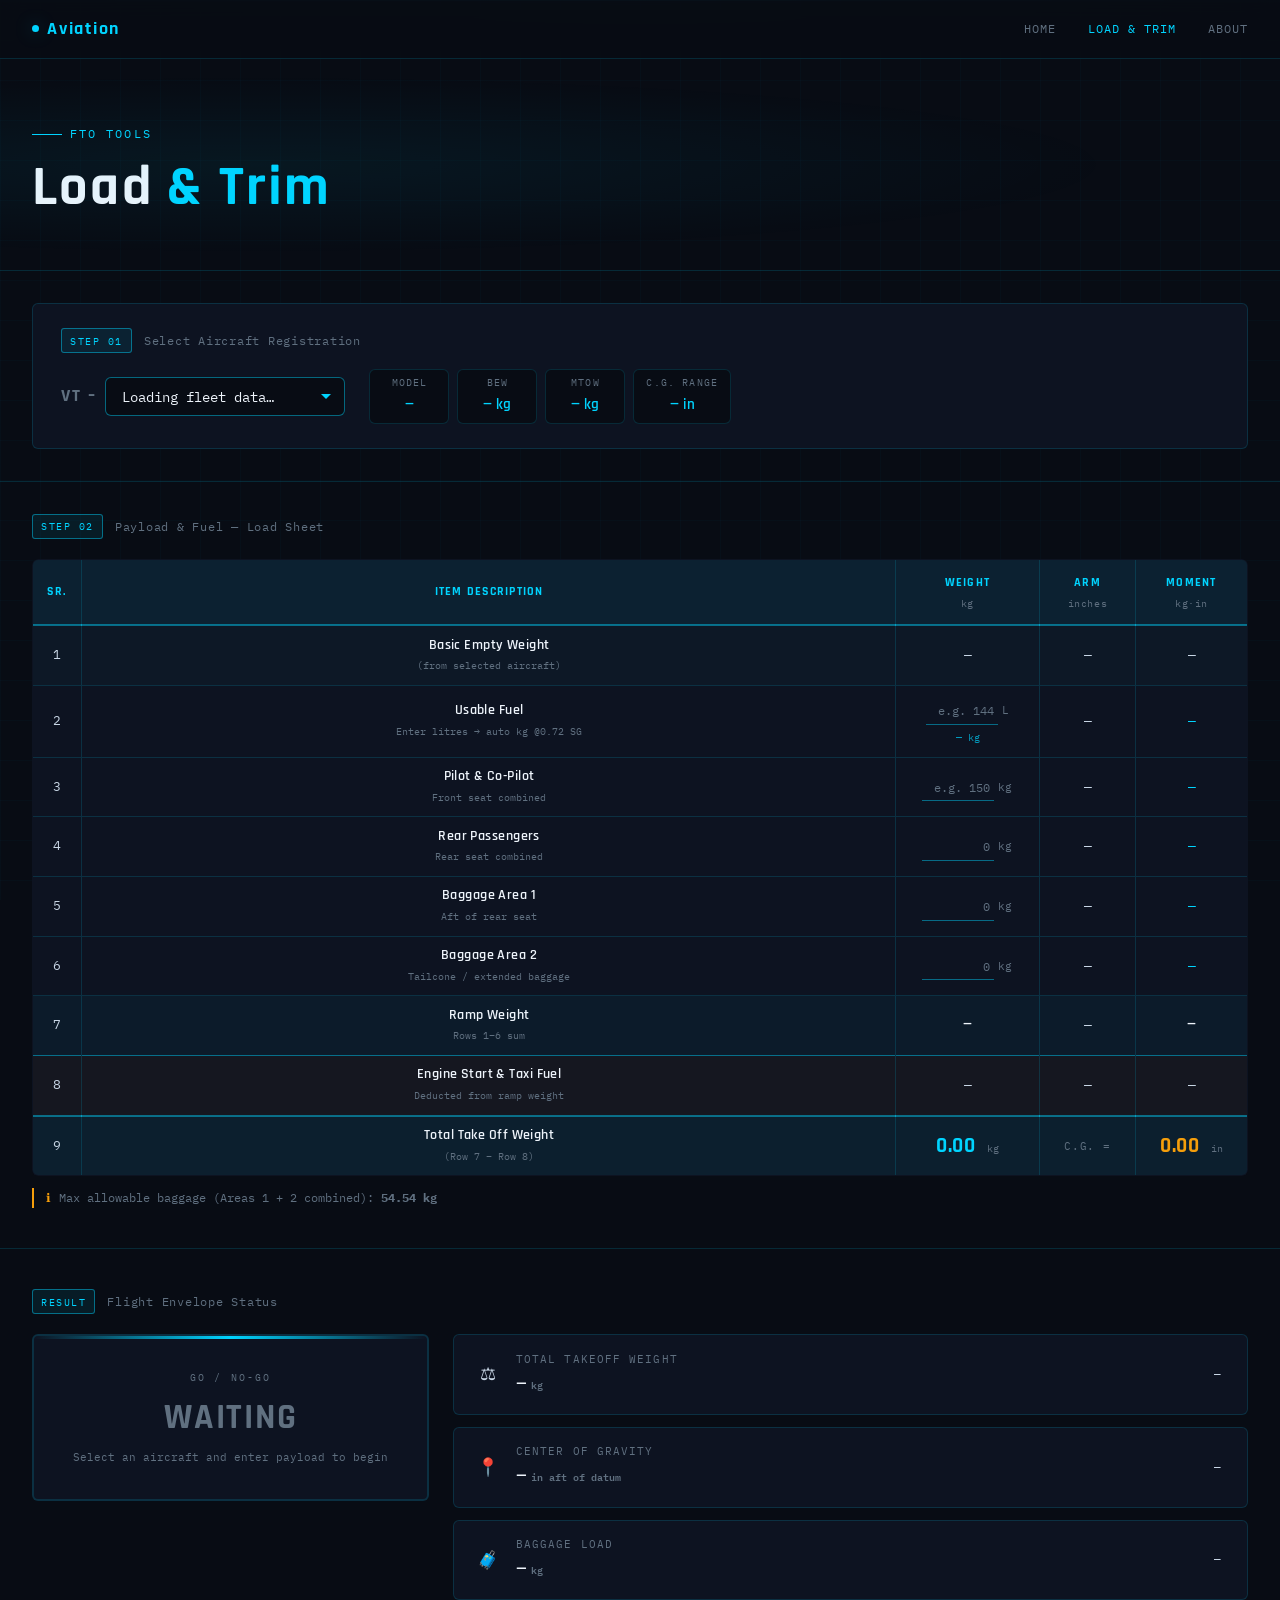
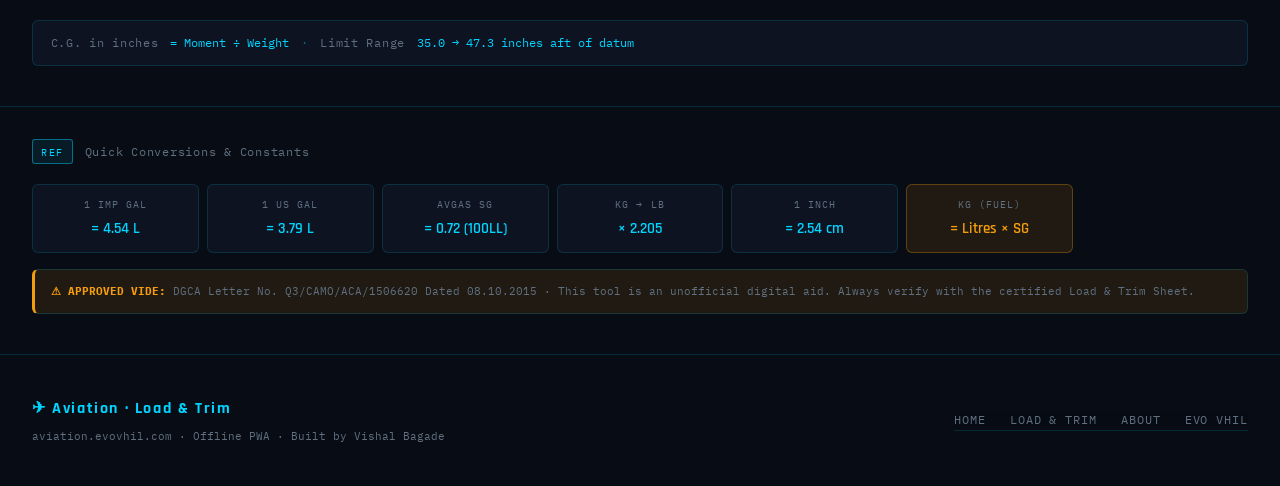
==== load-and-trim/index.html @ 4c412f9b "Update index.html" ====
<!DOCTYPE html>
<html lang="en">
<head>
  <meta charset="UTF-8" />
  <meta name="viewport" content="width=device-width, initial-scale=1.0" />
  <title>Load &amp; Trim </title>

  <meta name="author" content="Vishal Bagade">
  <meta name="description" content="Offline-capable Load and Trim sheet calculator.">
  <meta name="robots" content="index, follow">
  <meta name="theme-color" content="#00d4ff">

  <!-- GA4 -->
  <script async src="https://www.googletagmanager.com/gtag/js?id=G-EVS54RD7KM"></script>
  <script>
    window.dataLayer = window.dataLayer || [];
    function gtag(){dataLayer.push(arguments);}
    gtag('js', new Date());
    gtag('config', 'G-EVS54RD7KM');
  </script>
  <script>
    function trackEvent(name, params = {}) { gtag('event', name, params); }
  </script>

  <!-- GoatCounter -->
  <script data-goatcounter="https://evo-vhil.goatcounter.com/count" async src="//gc.zgo.at/count.js"></script>

  <!-- Time-on-page tracking -->
  <script>
    let startTime = Date.now();
    window.addEventListener("beforeunload", function () {
      let timeSpent = Math.round((Date.now() - startTime) / 1000);
      if (timeSpent > 5) {
        navigator.sendBeacon("https://evo-vhil.goatcounter.com/count",
          JSON.stringify({ path: location.pathname + "#time-" + timeSpent, event: true }));
      }
    });
  </script>

  <!-- PWA Manifest -->
  <link rel="manifest" href="/load-and-trim/manifest.json">

  <!-- Icons -->
  <link rel="icon" href="/favicon.ico">
  <link rel="icon" type="image/png" sizes="32x32" href="/favicon.png">
  <link rel="apple-touch-icon" href="/apple-touch-icon.png">

  <!-- Fonts -->
  <link rel="preconnect" href="https://fonts.googleapis.com">
  <link rel="preconnect" href="https://fonts.gstatic.com" crossorigin>
  <link href="https://fonts.googleapis.com/css2?family=Rajdhani:wght@400;500;600;700&family=IBM+Plex+Mono:wght@300;400;500&display=swap" rel="stylesheet">

  <link rel="preload" href="style.css" as="style">
  <link rel="stylesheet" href="style.css">
</head>

<script>
  let scrollTracked = false;
  window.addEventListener("scroll", () => {
    const scrollPosition = window.scrollY + window.innerHeight;
    const pageHeight = document.documentElement.scrollHeight;
    if (!scrollTracked && scrollPosition > pageHeight * 0.5) {
      scrollTracked = true;
      trackEvent("scroll_50");
      navigator.sendBeacon("https://evo-vhil.goatcounter.com/count",
        JSON.stringify({ path: location.pathname + "#scroll-50", event: true }));
    }
  });
</script>

<body>
<div class="scanline"></div>

<!-- ── NAV ── -->
<nav>
  <div class="nav-inner">
    <a href="/load-and-trim/" class="nav-logo">
      <span class="dot"></span>Aviation
    </a>
    <button class="nav-hamburger" id="navToggle" aria-label="Toggle navigation" aria-expanded="false">
      <span></span><span></span><span></span>
    </button>
    <div class="nav-links" id="navLinks">
      <a href="/">Home</a>
      <a href="/load-and-trim/" class="active">Load &amp; Trim</a>
      <a href="/about.html">About</a>
    </div>
  </div>
</nav>

<!-- ── PAGE HERO ── -->
<section class="page-hero">
  <div class="container">
    <div class="page-tag">FTO Tools </div>
    <h1>Load <span class="text-cyan">&amp; Trim</span></h1>
    
    <!-- PWA Install Banner (hidden by default, shown via JS) -->
    <div id="pwa-install-bar" class="pwa-bar" style="display:none;">
      <span>✈ Install as app for tarmac offline use</span>
      <button id="pwa-install-btn" class="btn-pwa">Add to Home Screen</button>
    </div>
  </div>
</section>

<!-- ── AIRCRAFT SELECTOR ── -->
<section class="section section-select">
  <div class="container">
    <div class="selector-card">
      <div class="selector-label">
        <span class="mono-tag">STEP 01</span>
        <span>Select Aircraft Registration</span>
      </div>
      <div class="selector-row">
        <div class="select-wrap">
          <span class="select-prefix">VT –</span>
          <select id="select-tail">
            <option value="">Loading fleet data…</option>
          </select>
        </div>
        <div class="aircraft-info-strip" id="aircraft-info-strip">
          <div class="info-chip" id="info-model"><span class="chip-label">Model</span><span class="chip-val">—</span></div>
          <div class="info-chip" id="info-bew"><span class="chip-label">BEW</span><span class="chip-val">— kg</span></div>
          <div class="info-chip" id="info-mtow"><span class="chip-label">MTOW</span><span class="chip-val">— kg</span></div>
          <div class="info-chip" id="info-cg-range"><span class="chip-label">C.G. Range</span><span class="chip-val">— in</span></div>
        </div>
      </div>
    </div>
  </div>
</section>

<!-- ── TRIM SHEET ── -->
<section class="section section-sheet">
  <div class="container">
    <div class="sheet-label-row">
      <span class="mono-tag">STEP 02</span>
      <span>Payload &amp; Fuel — Load Sheet</span>
    </div>

    <!-- TRIM TABLE (mimics physical sheet) -->
    <div class="sheet-scroll">
      <table class="trim-table" role="table" aria-label="Load and Trim Worksheet">
        <thead>
          <tr>
            <th class="col-sr">Sr.</th>
            <th class="col-item">Item Description</th>
            <th class="col-wt">Weight<br><small>kg</small></th>
            <th class="col-arm">Arm<br><small>inches</small></th>
            <th class="col-moment">Moment<br><small>kg·in</small></th>
          </tr>
        </thead>
        <tbody>
          <!-- Row 1: Basic Empty Weight -->
          <tr class="row-fixed">
            <td class="col-sr">1</td>
            <td class="col-item">
              <span class="item-name">Basic Empty Weight</span>
              <span class="item-sub">(from selected aircraft)</span>
            </td>
            <td class="col-wt"><span id="disp-bew-wt" class="fixed-val">—</span></td>
            <td class="col-arm"><span id="disp-bew-arm" class="fixed-val">—</span></td>
            <td class="col-moment"><span id="disp-bew-moment" class="fixed-val">—</span></td>
          </tr>

          <!-- Row 2: Usable Fuel -->
          <tr class="row-input">
            <td class="col-sr">2</td>
            <td class="col-item">
              <span class="item-name">Usable Fuel</span>
              <span class="item-sub">Enter litres → auto kg @0.72 SG</span>
            </td>
            <td class="col-wt">
              <div class="input-cell">
                <input type="number" id="in-fuel" class="calc-input" placeholder="e.g. 144" min="0" inputmode="decimal" aria-label="Fuel in litres">
                <span class="input-unit">L</span>
              </div>
              <span id="disp-fuel-kg" class="computed-sub">— kg</span>
            </td>
            <td class="col-arm"><span id="disp-fuel-arm" class="fixed-val">—</span></td>
            <td class="col-moment"><span id="disp-fuel-moment" class="computed-val">—</span></td>
          </tr>

          <!-- Row 3: Pilot + Co-Pilot -->
          <tr class="row-input">
            <td class="col-sr">3</td>
            <td class="col-item">
              <span class="item-name">Pilot &amp; Co-Pilot</span>
              <span class="item-sub">Front seat combined</span>
            </td>
            <td class="col-wt">
              <div class="input-cell">
                <input type="number" id="in-pilot" class="calc-input" placeholder="e.g. 150" min="0" inputmode="decimal" aria-label="Pilot and co-pilot weight in kg">
                <span class="input-unit">kg</span>
              </div>
            </td>
            <td class="col-arm"><span id="disp-pilot-arm" class="fixed-val">—</span></td>
            <td class="col-moment"><span id="disp-pilot-moment" class="computed-val">—</span></td>
          </tr>

          <!-- Row 4: Rear Passengers -->
          <tr class="row-input">
            <td class="col-sr">4</td>
            <td class="col-item">
              <span class="item-name">Rear Passengers</span>
              <span class="item-sub">Rear seat combined</span>
            </td>
            <td class="col-wt">
              <div class="input-cell">
                <input type="number" id="in-rear-pax" class="calc-input" placeholder="0" min="0" inputmode="decimal" aria-label="Rear passenger weight in kg">
                <span class="input-unit">kg</span>
              </div>
            </td>
            <td class="col-arm"><span id="disp-pax-arm" class="fixed-val">—</span></td>
            <td class="col-moment"><span id="disp-pax-moment" class="computed-val">—</span></td>
          </tr>

          <!-- Row 5: Baggage Area 1 -->
          <tr class="row-input">
            <td class="col-sr">5</td>
            <td class="col-item">
              <span class="item-name">Baggage Area 1</span>
              <span class="item-sub">Aft of rear seat</span>
            </td>
            <td class="col-wt">
              <div class="input-cell">
                <input type="number" id="in-bag1" class="calc-input" placeholder="0" min="0" inputmode="decimal" aria-label="Baggage area 1 weight in kg">
                <span class="input-unit">kg</span>
              </div>
            </td>
            <td class="col-arm"><span id="disp-bag1-arm" class="fixed-val">—</span></td>
            <td class="col-moment"><span id="disp-bag1-moment" class="computed-val">—</span></td>
          </tr>

          <!-- Row 6: Baggage Area 2 -->
          <tr class="row-input">
            <td class="col-sr">6</td>
            <td class="col-item">
              <span class="item-name">Baggage Area 2</span>
              <span class="item-sub">Tailcone / extended baggage</span>
            </td>
            <td class="col-wt">
              <div class="input-cell">
                <input type="number" id="in-bag2" class="calc-input" placeholder="0" min="0" inputmode="decimal" aria-label="Baggage area 2 weight in kg">
                <span class="input-unit">kg</span>
              </div>
            </td>
            <td class="col-arm"><span id="disp-bag2-arm" class="fixed-val">—</span></td>
            <td class="col-moment"><span id="disp-bag2-moment" class="computed-val">—</span></td>
          </tr>

          <!-- Row 7: Ramp Weight (computed) -->
          <tr class="row-subtotal">
            <td class="col-sr">7</td>
            <td class="col-item">
              <span class="item-name">Ramp Weight</span>
              <span class="item-sub">Rows 1–6 sum</span>
            </td>
            <td class="col-wt"><span id="disp-ramp-wt" class="subtotal-val">—</span></td>
            <td class="col-arm">—</td>
            <td class="col-moment"><span id="disp-ramp-moment" class="subtotal-val">—</span></td>
          </tr>

          <!-- Row 8: Taxi Fuel -->
          <tr class="row-fixed row-deduct">
            <td class="col-sr">8</td>
            <td class="col-item">
              <span class="item-name">Engine Start &amp; Taxi Fuel</span>
              <span class="item-sub">Deducted from ramp weight</span>
            </td>
            <td class="col-wt"><span id="disp-taxi-wt" class="fixed-val">—</span></td>
            <td class="col-arm"><span id="disp-taxi-arm" class="fixed-val">—</span></td>
            <td class="col-moment"><span id="disp-taxi-moment" class="fixed-val">—</span></td>
          </tr>

          <!-- Row 9: Total Takeoff -->
          <tr class="row-result">
            <td class="col-sr">9</td>
            <td class="col-item">
              <span class="item-name">Total Take Off Weight</span>
              <span class="item-sub">(Row 7 − Row 8)</span>
            </td>
            <td class="col-wt">
              <span id="out-tow" class="result-val">0.00</span>
              <span class="result-unit">kg</span>
            </td>
            <td class="col-arm">
              <span class="cg-label">C.G. =</span>
            </td>
            <td class="col-moment">
              <span id="out-cg" class="result-val cg-val">0.00</span>
              <span class="result-unit">in</span>
            </td>
          </tr>
        </tbody>
      </table>
    </div><!-- /sheet-scroll -->

    <!-- Baggage warning -->
    <div class="baggage-note" id="baggage-note">
      <span class="note-icon">ℹ</span>
      <span>Max allowable baggage (Areas 1 + 2 combined): <strong id="disp-max-bag">54.54 kg</strong></span>
    </div>

  </div><!-- /container -->
</section>

<!-- ── STATUS & RESULTS ── -->
<section class="section section-results">
  <div class="container">
    <div class="sheet-label-row">
      <span class="mono-tag">RESULT</span>
      <span>Flight Envelope Status</span>
    </div>

    <div class="results-grid">

      <!-- Status Banner -->
      <div class="status-card" id="status-card">
        <div class="status-label">GO / NO-GO</div>
        <div class="status-value" id="out-status">WAITING</div>
        <div class="status-sub" id="status-sub">Select an aircraft and enter payload to begin</div>
      </div>

      <!-- Detail Cards -->
      <div class="detail-cards">
        <div class="detail-card">
          <div class="detail-icon">⚖</div>
          <div class="detail-label">Total Takeoff Weight</div>
          <div class="detail-value"><span id="detail-tow">—</span> <span class="detail-unit">kg</span></div>
          <div class="detail-check" id="check-weight">—</div>
        </div>
        <div class="detail-card">
          <div class="detail-icon">📍</div>
          <div class="detail-label">Center of Gravity</div>
          <div class="detail-value"><span id="detail-cg">—</span> <span class="detail-unit">in aft of datum</span></div>
          <div class="detail-check" id="check-cg">—</div>
        </div>
        <div class="detail-card">
          <div class="detail-icon">🧳</div>
          <div class="detail-label">Baggage Load</div>
          <div class="detail-value"><span id="detail-bag">—</span> <span class="detail-unit">kg</span></div>
          <div class="detail-check" id="check-bag">—</div>
        </div>
      </div>

    </div>

    <!-- CG Formula reference -->
    <div class="formula-strip">
      <span class="formula-label">C.G. in inches</span>
      <span class="formula-eq">= Moment ÷ Weight</span>
      <span class="formula-sep">·</span>
      <span class="formula-label">Limit Range</span>
      <span class="formula-eq">35.0 → 47.3 inches aft of datum</span>
    </div>
  </div>
</section>

<!-- ── CONVERSIONS REFERENCE ── -->
<section class="section section-ref">
  <div class="container">
    <div class="sheet-label-row">
      <span class="mono-tag">REF</span>
      <span>Quick Conversions &amp; Constants</span>
    </div>
    <div class="ref-grid">
      <div class="ref-card">
        <span class="ref-label">1 IMP GAL</span>
        <span class="ref-eq">= 4.54 L</span>
      </div>
      <div class="ref-card">
        <span class="ref-label">1 US GAL</span>
        <span class="ref-eq">= 3.79 L</span>
      </div>
      <div class="ref-card">
        <span class="ref-label">AVGAS SG</span>
        <span class="ref-eq">= 0.72 (100LL)</span>
      </div>
      <div class="ref-card">
        <span class="ref-label">kg → lb</span>
        <span class="ref-eq">× 2.205</span>
      </div>
      <div class="ref-card">
        <span class="ref-label">1 inch</span>
        <span class="ref-eq">= 2.54 cm</span>
      </div>
      <div class="ref-card highlight-ref">
        <span class="ref-label">KG (Fuel)</span>
        <span class="ref-eq">= Litres × SG</span>
      </div>
    </div>
    <div class="disclaimer-strip">
      <strong>⚠ APPROVED VIDE:</strong> DGCA Letter No. Q3/CAMO/ACA/1506620 Dated 08.10.2015 ·
      This tool is an unofficial digital aid. Always verify with the certified Load &amp; Trim Sheet.
    </div>
  </div>
</section>

<!-- ── FOOTER ── -->
<footer>
  <div class="footer-inner">
    <div>
      <div class="footer-brand">✈ Aviation · Load &amp; Trim</div>
      <div class="footer-meta">aviation.evovhil.com · Offline PWA · Built by Vishal Bagade</div>
    </div>
    <nav class="footer-nav">
      <a href="/">Home</a>
      <a href="/load-and-trim/">Load &amp; Trim</a>
      <a href="/about.html">About</a>
      <a href="https://evovhil.com/">EVO vHIL</a>
    </nav>
  </div>
</footer>

<!-- ── SCRIPTS ── -->
<script src="script.js"></script>

<script>
// ── Display Enhancement Layer ──────────────────────────────────
// Augments the DOM with moment/weight display values using
// the globals exposed by script.js (currentAircraft, currentModelSpecs)

function refreshDisplayLayer() {
  // 1. Removed "window." from the check
  if (typeof currentAircraft === 'undefined' || !currentAircraft || !currentModelSpecs) return;

  // 2. Removed "window." from the assignments
  const ac  = currentAircraft;
  const sp  = currentModelSpecs;
  
  const st  = sp.stations;
  const lim = sp.limits;
  const con = sp.constants;

  // Input values
  const fuelL  = parseFloat(document.getElementById('in-fuel').value)    || 0;
  const pilot  = parseFloat(document.getElementById('in-pilot').value)   || 0;
  const pax    = parseFloat(document.getElementById('in-rear-pax').value)|| 0;
  const bag1   = parseFloat(document.getElementById('in-bag1').value)    || 0;
  const bag2   = parseFloat(document.getElementById('in-bag2').value)    || 0;

  const fuelKg = fuelL * con.avgas_sg;
  const bewMom = ac.bew_kg * ac.bew_arm;

  // --- Row 1: BEW ---
  setText('disp-bew-wt',     ac.bew_kg.toFixed(2));
  setText('disp-bew-arm',    ac.bew_arm.toFixed(2));
  setText('disp-bew-moment', bewMom.toFixed(0));

  // --- Row 2: Fuel ---
  setText('disp-fuel-arm',    st.usable_fuel_arm.toFixed(2));
  setText('disp-fuel-kg',     fuelKg.toFixed(1) + ' kg');
  setText('disp-fuel-moment', fuelL > 0 ? (fuelKg * st.usable_fuel_arm).toFixed(0) : '—');

  // --- Row 3: Pilot ---
  setText('disp-pilot-arm',    st.pilot_copilot_arm.toFixed(2));
  setText('disp-pilot-moment', pilot > 0 ? (pilot * st.pilot_copilot_arm).toFixed(0) : '—');

  // --- Row 4: Rear Pax ---
  setText('disp-pax-arm',    st.rear_pax_arm.toFixed(2));
  setText('disp-pax-moment', pax > 0 ? (pax * st.rear_pax_arm).toFixed(0) : '—');

  // --- Row 5: Bag 1 ---
  setText('disp-bag1-arm',    st.baggage_1_arm.toFixed(2));
  setText('disp-bag1-moment', bag1 > 0 ? (bag1 * st.baggage_1_arm).toFixed(0) : '—');

  // --- Row 6: Bag 2 ---
  setText('disp-bag2-arm',    st.baggage_2_arm.toFixed(2));
  setText('disp-bag2-moment', bag2 > 0 ? (bag2 * st.baggage_2_arm).toFixed(0) : '—');

  // --- Row 7: Ramp Weight ---
  const totalMom = bewMom
    + (fuelKg * st.usable_fuel_arm)
    + (pilot  * st.pilot_copilot_arm)
    + (pax    * st.rear_pax_arm)
    + (bag1   * st.baggage_1_arm)
    + (bag2   * st.baggage_2_arm);
  const rampWt = ac.bew_kg + pilot + pax + bag1 + bag2 + fuelKg;
  setText('disp-ramp-wt',     rampWt.toFixed(2));
  setText('disp-ramp-moment', totalMom.toFixed(0));

  // --- Row 8: Taxi ---
  const taxiWt  = con.taxi_fuel_kg;
  const taxiArm = con.taxi_fuel_arm;
  setText('disp-taxi-wt',     taxiWt.toFixed(2));
  setText('disp-taxi-arm',    taxiArm.toFixed(2));
  setText('disp-taxi-moment', (taxiWt * taxiArm).toFixed(0));

  // --- Aircraft Info Strip ---
  setHTML('info-model',    `<span class="chip-label">Model</span><span class="chip-val">${ac.model}</span>`);
  setHTML('info-bew',      `<span class="chip-label">BEW</span><span class="chip-val">${ac.bew_kg} kg</span>`);
  setHTML('info-mtow',     `<span class="chip-label">MTOW</span><span class="chip-val">${ac.mtow_kg} kg</span>`);
  setHTML('info-cg-range', `<span class="chip-label">C.G.</span><span class="chip-val">${lim.cg_forward}–${lim.cg_aft} in</span>`);

  // --- Max Baggage ---
  setText('disp-max-bag', lim.max_baggage_kg + ' kg');

  // --- Detail Cards & Status ---
  const towEl = document.getElementById('out-tow');
  const cgEl  = document.getElementById('out-cg');
  if (!towEl || !cgEl) return;

  const tow = parseFloat(towEl.innerText) || 0;
  const cg  = parseFloat(cgEl.innerText)  || 0;

  setText('detail-tow', tow.toFixed(2));
  setText('detail-cg',  cg.toFixed(2));
  setText('detail-bag', (bag1 + bag2).toFixed(1));

  const isWeightSafe  = tow > 0 && tow <= ac.mtow_kg;
  const isBaggageSafe = (bag1 + bag2) <= lim.max_baggage_kg;
  const isCGSafe      = cg >= lim.cg_forward && cg <= lim.cg_aft;
  const isReady       = tow > 0;

  // Check badges
  setCheck('check-weight', isReady, isWeightSafe, `≤ ${ac.mtow_kg} kg MTOW`);
  setCheck('check-cg',     isReady, isCGSafe,     `${lim.cg_forward}–${lim.cg_aft} in`);
  setCheck('check-bag',    isReady, isBaggageSafe, `≤ ${lim.max_baggage_kg} kg`);

  // Status card
  const card = document.getElementById('status-card');
  const statusEl = document.getElementById('out-status');
  const subEl    = document.getElementById('status-sub');

  if (!isReady) {
    card.className = 'status-card status-waiting';
    if (subEl) subEl.textContent = 'Select an aircraft and enter payload to begin';
    return;
  }

  const isSafe = isWeightSafe && isBaggageSafe && isCGSafe;
  if (isSafe) {
    card.className = 'status-card status-go';
    if (statusEl) statusEl.textContent = 'WITHIN LIMITS ✅';
    if (subEl) subEl.textContent = `TOW: ${tow.toFixed(1)} kg  ·  C.G.: ${cg.toFixed(2)} in  ·  All checks passed`;
  } else {
    card.className = 'status-card status-nogo';
    if (statusEl) statusEl.textContent = 'NO GO ❌';
    let reasons = [];
    if (!isWeightSafe)  reasons.push(`Weight ${tow.toFixed(1)} kg exceeds MTOW ${ac.mtow_kg} kg`);
    if (!isCGSafe)      reasons.push(`C.G. ${cg.toFixed(2)} in out of range ${lim.cg_forward}–${lim.cg_aft}`);
    if (!isBaggageSafe) reasons.push(`Baggage ${(bag1+bag2).toFixed(1)} kg exceeds ${lim.max_baggage_kg} kg limit`);
    if (subEl) subEl.textContent = reasons.join(' · ');
  }
}

function setText(id, val) {
  const el = document.getElementById(id);
  if (el) el.textContent = val;
}
function setHTML(id, val) {
  const el = document.getElementById(id);
  if (el) el.innerHTML = val;
}
function setCheck(id, isReady, isPassed, limitText) {
  const el = document.getElementById(id);
  if (!el) return;
  if (!isReady) { el.textContent = '—'; el.className = 'detail-check'; return; }
  el.className = 'detail-check ' + (isPassed ? 'check-pass' : 'check-fail');
  el.textContent = (isPassed ? '✓ ' : '✗ ') + limitText;
}

// Hook into all input events
document.addEventListener('DOMContentLoaded', () => {
  const allInputs = document.querySelectorAll('.calc-input');
  allInputs.forEach(inp => inp.addEventListener('input', () => {
    setTimeout(refreshDisplayLayer, 10);
  }));

  const tailSel = document.getElementById('select-tail');
  if (tailSel) tailSel.addEventListener('change', () => {
    setTimeout(refreshDisplayLayer, 50);
  });
});

// Also run whenever script.js finishes a calculation
const _origRun = window.runCalculations;
if (typeof _origRun === 'function') {
  window.runCalculations = function() {
    _origRun();
    refreshDisplayLayer();
  };
}

// ── Hamburger nav ──────────────────────────────────────────────
const navToggle = document.getElementById('navToggle');
const navLinks  = document.getElementById('navLinks');
if (navToggle && navLinks) {
  navToggle.addEventListener('click', () => {
    const isOpen = navLinks.classList.toggle('open');
    navToggle.classList.toggle('open', isOpen);
    navToggle.setAttribute('aria-expanded', isOpen);
  });
  navLinks.querySelectorAll('a').forEach(a => {
    a.addEventListener('click', () => {
      navLinks.classList.remove('open');
      navToggle.classList.remove('open');
      navToggle.setAttribute('aria-expanded', 'false');
    });
  });
  document.addEventListener('click', e => {
    if (!navToggle.contains(e.target) && !navLinks.contains(e.target)) {
      navLinks.classList.remove('open');
      navToggle.classList.remove('open');
      navToggle.setAttribute('aria-expanded', 'false');
    }
  });
}

// ── Online/Offline badge ───────────────────────────────────────
const onlineBadge = document.getElementById('badge-online');
function updateOnlineBadge() {
  if (!onlineBadge) return;
  if (navigator.onLine) {
    onlineBadge.textContent = '● Online';
    onlineBadge.className = 'badge badge-green';
  } else {
    onlineBadge.textContent = '◌ Offline — Tarmac Mode';
    onlineBadge.className = 'badge badge-amber';
  }
}
window.addEventListener('online',  updateOnlineBadge);
window.addEventListener('offline', updateOnlineBadge);
updateOnlineBadge();

// ── PWA Install Prompt ─────────────────────────────────────────
let deferredPrompt;
window.addEventListener('beforeinstallprompt', (e) => {
  e.preventDefault();
  deferredPrompt = e;
  const bar = document.getElementById('pwa-install-bar');
  if (bar) bar.style.display = 'flex';
});
const pwaBtn = document.getElementById('pwa-install-btn');
if (pwaBtn) {
  pwaBtn.addEventListener('click', async () => {
    if (!deferredPrompt) return;
    deferredPrompt.prompt();
    const { outcome } = await deferredPrompt.userChoice;
    trackEvent('pwa_install_' + outcome);
    deferredPrompt = null;
    const bar = document.getElementById('pwa-install-bar');
    if (bar) bar.style.display = 'none';
  });
}
window.addEventListener('appinstalled', () => {
  trackEvent('pwa_installed');
  const bar = document.getElementById('pwa-install-bar');
  if (bar) bar.style.display = 'none';
});
</script>
</body>
</html>
---- load-and-trim/style.css ----
@import url('https://fonts.googleapis.com/css2?family=Rajdhani:wght@400;500;600;700&family=IBM+Plex+Mono:wght@300;400;500&display=swap');

/* ── ROOT VARIABLES ─────────────────────────────────────────── */
:root {
  --bg:        #080c14;
  --bg-card:   #0d1321;
  --bg-glass:  rgba(13,19,33,0.85);
  --border:    rgba(0,212,255,0.15);
  --border-hi: rgba(0,212,255,0.45);
  --cyan:      #00d4ff;
  --cyan-dim:  rgba(0,212,255,0.08);
  --amber:     #f59e0b;
  --amber-dim: rgba(245,158,11,0.1);
  --red:       #ef4444;
  --red-dim:   rgba(239,68,68,0.12);
  --green:     #22c55e;
  --green-dim: rgba(34,197,94,0.12);
  --text:      #c8d6e5;
  --text-dim:  #607080;
  --text-hi:   #eef4fb;
  --mono:      'IBM Plex Mono', monospace;
  --head:      'Rajdhani', sans-serif;
  --glow:      0 0 18px rgba(0,212,255,0.35), 0 0 60px rgba(0,212,255,0.10);
  --glow-amb:  0 0 18px rgba(245,158,11,0.4), 0 0 60px rgba(245,158,11,0.12);
  --glow-grn:  0 0 18px rgba(34,197,94,0.4),  0 0 60px rgba(34,197,94,0.10);
  --glow-red:  0 0 18px rgba(239,68,68,0.4),  0 0 60px rgba(239,68,68,0.10);
  --radius:    6px;
}

/* ── RESET ──────────────────────────────────────────────────── */
*, *::before, *::after { box-sizing: border-box; margin: 0; padding: 0; }
html { scroll-behavior: smooth; }
body {
  background: var(--bg);
  color: var(--text);
  font-family: var(--mono);
  font-size: 16px;
  line-height: 1.75;
  overflow-x: hidden;
}

/* Grid texture */
body::before {
  content: '';
  position: fixed; inset: 0;
  background-image:
    linear-gradient(rgba(0,212,255,0.025) 1px, transparent 1px),
    linear-gradient(90deg, rgba(0,212,255,0.025) 1px, transparent 1px);
  background-size: 40px 40px;
  pointer-events: none; z-index: 0;
}
/* Top glow line */
body::after {
  content: '';
  position: fixed; top: 0; left: 0; right: 0; height: 1px;
  background: linear-gradient(90deg, transparent, var(--cyan), transparent);
  opacity: 0.6; pointer-events: none; z-index: 100;
}

/* ── SCAN LINE ──────────────────────────────────────────────── */
@keyframes scan { 0% { transform: translateY(-100%); } 100% { transform: translateY(100vh); } }
.scanline {
  position: fixed; top: 0; left: 0; right: 0; height: 3px;
  background: linear-gradient(180deg, transparent, rgba(0,212,255,0.04), transparent);
  animation: scan 8s linear infinite;
  pointer-events: none; z-index: 99;
}

/* ── NAV ────────────────────────────────────────────────────── */
nav {
  position: sticky; top: 0; z-index: 200;
  background: rgba(8,12,20,0.92);
  backdrop-filter: blur(12px);
  border-bottom: 1px solid var(--border);
}
.nav-inner {
  display: flex; align-items: center; justify-content: space-between;
  padding: 0.85rem 2rem; max-width: 1280px; margin: 0 auto;
}
.nav-logo {
  font-family: var(--head); font-size: 1.1rem; font-weight: 700;
  color: var(--cyan); letter-spacing: 0.1em;
  display: flex; align-items: center; gap: 0.5rem;
  text-decoration: none;
}
.nav-logo .dot {
  width: 7px; height: 7px; background: var(--cyan);
  border-radius: 50%; box-shadow: var(--glow);
}
.nav-links { display: flex; gap: 2rem; }
.nav-links a {
  font-family: var(--mono); font-size: 0.78rem; letter-spacing: 0.08em;
  color: var(--text-dim); text-transform: uppercase; text-decoration: none;
  transition: color 0.2s;
}
.nav-links a:hover, .nav-links a.active { color: var(--cyan); }

/* Hamburger */
.nav-hamburger {
  display: none; flex-direction: column; justify-content: center;
  align-items: center; gap: 5px; width: 36px; height: 36px;
  background: transparent; border: 1px solid var(--border);
  border-radius: var(--radius); cursor: pointer; padding: 0;
  flex-shrink: 0; transition: border-color 0.2s;
}
.nav-hamburger:hover { border-color: var(--cyan); }
.nav-hamburger span {
  display: block; width: 18px; height: 1.5px;
  background: var(--text-dim); border-radius: 2px;
  transition: all 0.25s ease; transform-origin: center;
}
.nav-hamburger.open span:nth-child(1) { transform: translateY(6.5px) rotate(45deg); background: var(--cyan); }
.nav-hamburger.open span:nth-child(2) { opacity: 0; transform: scaleX(0); }
.nav-hamburger.open span:nth-child(3) { transform: translateY(-6.5px) rotate(-45deg); background: var(--cyan); }

/* ── PAGE HERO ──────────────────────────────────────────────── */
.page-hero {
  padding: 3.5rem 0 2.5rem;
  border-bottom: 1px solid var(--border);
  position: relative; overflow: hidden;
}
.page-hero::before {
  content: '';
  position: absolute; top: 0; left: 0; right: 0; bottom: 0;
  background: radial-gradient(ellipse at 20% 50%, rgba(0,212,255,0.06) 0%, transparent 60%);
  pointer-events: none;
}
.container { max-width: 1280px; margin: 0 auto; padding: 0 2rem; }
.page-tag {
  font-family: var(--mono); font-size: 0.72rem; letter-spacing: 0.18em;
  text-transform: uppercase; color: var(--cyan);
  display: inline-flex; align-items: center; gap: 0.5rem; margin-bottom: 0.75rem;
}
.page-tag::before { content: ''; width: 30px; height: 1px; background: var(--cyan); }

h1 {
  font-family: var(--head); font-size: clamp(2.2rem, 5vw, 3.5rem);
  font-weight: 700; color: var(--text-hi); letter-spacing: 0.04em;
  line-height: 1.1; margin-bottom: 0.75rem;
}
.text-cyan { color: var(--cyan); }

.hero-subtitle {
  font-family: var(--mono); font-size: 0.88rem; color: var(--text-dim);
  margin-bottom: 1.25rem; letter-spacing: 0.04em;
}

/* Badges */
.hero-badges { display: flex; gap: 0.5rem; flex-wrap: wrap; margin-bottom: 1rem; }
.badge {
  font-family: var(--mono); font-size: 0.68rem; letter-spacing: 0.08em;
  text-transform: uppercase; padding: 0.2rem 0.65rem; border-radius: 3px;
  border: 1px solid;
}
.badge-green  { color: var(--green);  border-color: rgba(34,197,94,0.4);   background: var(--green-dim); }
.badge-amber  { color: var(--amber);  border-color: rgba(245,158,11,0.4);  background: var(--amber-dim); }
.badge-cyan   { color: var(--cyan);   border-color: var(--border-hi);      background: var(--cyan-dim); }

/* PWA Install Bar */
.pwa-bar {
  margin-top: 1rem;
  display: flex; align-items: center; gap: 1rem; flex-wrap: wrap;
  background: var(--amber-dim); border: 1px solid rgba(245,158,11,0.3);
  border-radius: var(--radius); padding: 0.75rem 1.25rem;
  font-family: var(--mono); font-size: 0.78rem; color: var(--amber);
}
.btn-pwa {
  font-family: var(--head); font-size: 0.82rem; font-weight: 600;
  letter-spacing: 0.06em; text-transform: uppercase;
  background: var(--amber); color: #050810;
  border: none; border-radius: var(--radius);
  padding: 0.45rem 1rem; cursor: pointer; transition: all 0.2s;
  box-shadow: var(--glow-amb);
}
.btn-pwa:hover { background: #fbbf24; }

/* ── SECTION LAYOUT ─────────────────────────────────────────── */
.section {
  padding: 2.5rem 0; position: relative; z-index: 1;
}
.section + .section { border-top: 1px solid var(--border); }

.sheet-label-row {
  display: flex; align-items: center; gap: 0.75rem;
  margin-bottom: 1.25rem;
  font-family: var(--mono); font-size: 0.78rem; color: var(--text-dim);
  letter-spacing: 0.06em;
}
.mono-tag {
  font-family: var(--mono); font-size: 0.65rem; letter-spacing: 0.15em;
  text-transform: uppercase; color: var(--cyan); background: var(--cyan-dim);
  border: 1px solid var(--border-hi); border-radius: 3px; padding: 0.15rem 0.5rem;
}

/* ── AIRCRAFT SELECTOR ──────────────────────────────────────── */
.section-select { padding-top: 2rem; padding-bottom: 2rem; }
.selector-card {
  background: var(--bg-card); border: 1px solid var(--border);
  border-radius: var(--radius); padding: 1.5rem 1.75rem;
  transition: border-color 0.25s;
}
.selector-card:hover { border-color: var(--border-hi); }
.selector-label {
  display: flex; align-items: center; gap: 0.75rem;
  font-family: var(--mono); font-size: 0.78rem; color: var(--text-dim);
  letter-spacing: 0.06em; margin-bottom: 1rem;
}
.selector-row {
  display: flex; align-items: center; gap: 1.5rem; flex-wrap: wrap;
}
.select-wrap {
  display: flex; align-items: center; gap: 0.5rem;
}
.select-prefix {
  font-family: var(--head); font-size: 1.1rem; font-weight: 700;
  color: var(--text-dim); letter-spacing: 0.12em;
}
select#select-tail {
  font-family: var(--mono); font-size: 0.85rem; color: var(--text-hi);
  background: var(--bg); border: 1px solid var(--border-hi);
  border-radius: var(--radius); padding: 0.6rem 1rem;
  cursor: pointer; outline: none;
  min-width: 240px;
  transition: border-color 0.2s, box-shadow 0.2s;
  -webkit-appearance: none; appearance: none;
  background-image: url("data:image/svg+xml,%3Csvg xmlns='http://www.w3.org/2000/svg' width='12' height='8' viewBox='0 0 12 8'%3E%3Cpath fill='%2300d4ff' d='M1 1l5 5 5-5'/%3E%3C/svg%3E");
  background-repeat: no-repeat; background-position: right 0.75rem center;
  padding-right: 2.25rem;
}
select#select-tail:focus { border-color: var(--cyan); box-shadow: 0 0 0 2px rgba(0,212,255,0.15); }
select#select-tail option { background: var(--bg-card); color: var(--text-hi); }

/* Aircraft info chips */
.aircraft-info-strip {
  display: flex; gap: 0.5rem; flex-wrap: wrap;
}
.info-chip {
  display: flex; flex-direction: column; align-items: center;
  background: var(--bg); border: 1px solid var(--border);
  border-radius: var(--radius); padding: 0.3rem 0.75rem;
  min-width: 80px;
}
.chip-label {
  font-family: var(--mono); font-size: 0.6rem; color: var(--text-dim);
  letter-spacing: 0.12em; text-transform: uppercase;
}
.chip-val {
  font-family: var(--head); font-size: 0.95rem; font-weight: 600;
  color: var(--cyan); white-space: nowrap;
}

/* ── TRIM TABLE ─────────────────────────────────────────────── */
.section-sheet { padding-top: 2rem; }
.sheet-scroll { overflow-x: auto; -webkit-overflow-scrolling: touch; border-radius: var(--radius); }

.trim-table {
  width: 100%;
  border-collapse: collapse;
  font-family: var(--mono);
  font-size: 0.82rem;
  min-width: 580px;
  background: var(--bg-card);
  border: 1px solid var(--border-hi);
  border-radius: var(--radius);
  overflow: hidden;
}

/* Header row */
.trim-table thead tr {
  background: rgba(0,212,255,0.07);
  border-bottom: 2px solid var(--border-hi);
}
.trim-table thead th {
  font-family: var(--head); font-size: 0.78rem; font-weight: 700;
  letter-spacing: 0.1em; text-transform: uppercase; color: var(--cyan);
  padding: 0.75rem 0.9rem; text-align: center;
  border-right: 1px solid var(--border);
}
.trim-table thead th:last-child { border-right: none; }
.trim-table thead th small {
  display: block; font-family: var(--mono); font-size: 0.6rem;
  color: var(--text-dim); font-weight: 400; letter-spacing: 0.06em;
  text-transform: lowercase; margin-top: 0.1rem;
}

/* Columns */
.col-sr     { width: 3rem;  text-align: center; }
.col-item   { width: auto;  text-align: left;   padding-left: 1rem !important; }
.col-wt     { width: 9rem;  text-align: center; }
.col-arm    { width: 6rem;  text-align: center; }
.col-moment { width: 7rem;  text-align: center; }

/* Body rows */
.trim-table tbody tr {
  border-bottom: 1px solid var(--border);
  transition: background 0.15s;
}
.trim-table tbody tr:last-child { border-bottom: none; }
.trim-table tbody td {
  padding: 0.65rem 0.9rem;
  vertical-align: middle;
  border-right: 1px solid var(--border);
  text-align: center;
}
.trim-table tbody td:last-child { border-right: none; }

/* Row types */
.row-fixed   { background: rgba(0,212,255,0.025); }
.row-input   { background: transparent; }
.row-input:hover { background: rgba(0,212,255,0.03); }
.row-subtotal {
  background: rgba(0,212,255,0.04);
  border-top: 1px solid var(--border-hi) !important;
  border-bottom: 1px solid var(--border-hi) !important;
}
.row-deduct { background: rgba(245,158,11,0.03); }
.row-result {
  background: rgba(0,212,255,0.06);
  border-top: 2px solid var(--border-hi) !important;
}

/* Item names */
.item-name {
  display: block; font-family: var(--head); font-size: 0.9rem;
  font-weight: 600; color: var(--text-hi); line-height: 1.2;
  letter-spacing: 0.03em;
}
.item-sub {
  display: block; font-family: var(--mono); font-size: 0.65rem;
  color: var(--text-dim); margin-top: 0.15rem;
}

/* Fixed / static values */
.fixed-val {
  font-family: var(--mono); font-size: 0.82rem; color: var(--text);
}
.computed-val {
  font-family: var(--mono); font-size: 0.82rem; color: var(--cyan);
  font-weight: 500;
}
.computed-sub {
  display: block; font-family: var(--mono); font-size: 0.65rem;
  color: var(--cyan); opacity: 0.7; margin-top: 0.2rem;
}
.subtotal-val {
  font-family: var(--head); font-size: 0.95rem; font-weight: 600;
  color: var(--text-hi);
}

/* Input cells */
.input-cell {
  display: flex; align-items: center; justify-content: center; gap: 0.25rem;
}
input.calc-input {
  font-family: var(--mono); font-size: 0.85rem; color: var(--cyan);
  background: transparent; border: none;
  border-bottom: 1px solid var(--border-hi);
  padding: 0.3rem 0.25rem; width: 72px; text-align: right;
  outline: none; transition: border-color 0.2s, color 0.2s;
  -moz-appearance: textfield;
}
input.calc-input::-webkit-outer-spin-button,
input.calc-input::-webkit-inner-spin-button { -webkit-appearance: none; margin: 0; }
input.calc-input::placeholder { color: var(--text-dim); font-size: 0.75rem; }
input.calc-input:focus {
  border-bottom-color: var(--cyan);
  color: var(--text-hi);
  box-shadow: 0 2px 0 rgba(0,212,255,0.2);
}
.input-unit {
  font-family: var(--mono); font-size: 0.68rem; color: var(--text-dim);
  letter-spacing: 0.05em;
}

/* Result row values */
.result-val {
  font-family: var(--head); font-size: 1.3rem; font-weight: 700;
  color: var(--cyan); letter-spacing: 0.04em;
}
.cg-val { color: var(--amber); }
.result-unit {
  font-family: var(--mono); font-size: 0.65rem; color: var(--text-dim);
  margin-left: 0.2rem;
}
.cg-label {
  font-family: var(--mono); font-size: 0.7rem; color: var(--text-dim);
  letter-spacing: 0.08em;
}

/* Baggage note */
.baggage-note {
  display: flex; align-items: center; gap: 0.5rem;
  margin-top: 0.75rem;
  font-family: var(--mono); font-size: 0.72rem; color: var(--text-dim);
  border-left: 2px solid var(--amber); padding-left: 0.75rem;
}
.note-icon { color: var(--amber); }

/* ── STATUS & RESULTS ───────────────────────────────────────── */
.section-results { padding-top: 2.5rem; padding-bottom: 2.5rem; }
.results-grid {
  display: grid;
  grid-template-columns: 1fr 2fr;
  gap: 1.5rem;
  align-items: start;
}

/* Status Card */
.status-card {
  background: var(--bg-card); border: 2px solid var(--border);
  border-radius: var(--radius); padding: 2rem 1.5rem;
  text-align: center; transition: all 0.35s ease;
  position: relative; overflow: hidden;
}
.status-card::before {
  content: '';
  position: absolute; top: 0; left: 0; right: 0; height: 3px;
  background: linear-gradient(90deg, transparent, var(--cyan), transparent);
  transition: background 0.35s;
}
.status-card.status-go {
  border-color: rgba(34,197,94,0.5);
  box-shadow: var(--glow-grn);
}
.status-card.status-go::before {
  background: linear-gradient(90deg, transparent, var(--green), transparent);
}
.status-card.status-nogo {
  border-color: rgba(239,68,68,0.5);
  box-shadow: var(--glow-red);
}
.status-card.status-nogo::before {
  background: linear-gradient(90deg, transparent, var(--red), transparent);
}
.status-label {
  font-family: var(--mono); font-size: 0.65rem; letter-spacing: 0.2em;
  text-transform: uppercase; color: var(--text-dim); margin-bottom: 0.75rem;
}
.status-value {
  font-family: var(--head); font-size: clamp(1.5rem, 4vw, 2.2rem);
  font-weight: 700; color: var(--text-dim); letter-spacing: 0.05em;
  transition: color 0.35s; margin-bottom: 0.75rem; line-height: 1.1;
}
.status-waiting .status-value { color: var(--text-dim); }
.status-go    .status-value { color: var(--green); text-shadow: var(--glow-grn); }
.status-nogo  .status-value { color: var(--red);   text-shadow: var(--glow-red); }

.status-sub {
  font-family: var(--mono); font-size: 0.68rem; color: var(--text-dim);
  line-height: 1.6;
}
.status-go   .status-sub { color: var(--green); opacity: 0.8; }
.status-nogo .status-sub { color: var(--red);   opacity: 0.8; }

/* Detail cards */
.detail-cards {
  display: grid; grid-template-columns: 1fr;
  gap: 0.75rem;
}
.detail-card {
  display: grid;
  grid-template-columns: 2rem 1fr auto;
  grid-template-rows: auto auto;
  align-items: center; gap: 0 0.75rem;
  background: var(--bg-card); border: 1px solid var(--border);
  border-radius: var(--radius); padding: 0.9rem 1.1rem;
  transition: border-color 0.2s;
}
.detail-card:hover { border-color: var(--border-hi); }
.detail-icon {
  grid-row: 1 / 3; grid-column: 1;
  font-size: 1.1rem; text-align: center;
}
.detail-label {
  grid-row: 1; grid-column: 2;
  font-family: var(--mono); font-size: 0.68rem; letter-spacing: 0.1em;
  text-transform: uppercase; color: var(--text-dim);
}
.detail-value {
  grid-row: 2; grid-column: 2;
  font-family: var(--head); font-size: 1.1rem; font-weight: 600;
  color: var(--text-hi);
}
.detail-unit { font-size: 0.65rem; color: var(--text-dim); font-family: var(--mono); }
.detail-check {
  grid-row: 1 / 3; grid-column: 3;
  font-family: var(--mono); font-size: 0.7rem; letter-spacing: 0.05em;
  padding: 0.25rem 0.5rem; border-radius: 3px; white-space: nowrap;
}
.check-pass { color: var(--green); background: var(--green-dim); }
.check-fail { color: var(--red);   background: var(--red-dim); }

/* Formula strip */
.formula-strip {
  display: flex; align-items: center; gap: 0.75rem; flex-wrap: wrap;
  margin-top: 1.25rem;
  padding: 0.75rem 1.1rem;
  background: var(--bg-card); border: 1px solid var(--border);
  border-radius: var(--radius);
  font-family: var(--mono); font-size: 0.72rem;
}
.formula-label { color: var(--text-dim); letter-spacing: 0.06em; }
.formula-eq { color: var(--cyan); }
.formula-sep { color: var(--border-hi); }

/* ── CONVERSIONS REFERENCE ──────────────────────────────────── */
.section-ref { padding-top: 2rem; padding-bottom: 2.5rem; }
.ref-grid {
  display: grid;
  grid-template-columns: repeat(auto-fill, minmax(160px, 1fr));
  gap: 0.5rem;
  margin-bottom: 1rem;
}
.ref-card {
  display: flex; flex-direction: column; align-items: center;
  background: var(--bg-card); border: 1px solid var(--border);
  border-radius: var(--radius); padding: 0.6rem 0.9rem;
  transition: border-color 0.2s;
}
.ref-card:hover { border-color: var(--border-hi); }
.ref-card.highlight-ref { border-color: rgba(245,158,11,0.3); background: var(--amber-dim); }
.ref-label {
  font-family: var(--mono); font-size: 0.65rem; color: var(--text-dim);
  letter-spacing: 0.1em; text-transform: uppercase; margin-bottom: 0.2rem;
}
.ref-eq {
  font-family: var(--head); font-size: 0.92rem; font-weight: 600;
  color: var(--cyan);
}
.highlight-ref .ref-eq { color: var(--amber); }

.disclaimer-strip {
  font-family: var(--mono); font-size: 0.7rem; color: var(--text-dim);
  line-height: 1.7; padding: 0.75rem 1rem;
  border: 1px solid var(--border); border-left: 3px solid var(--amber);
  background: var(--amber-dim); border-radius: var(--radius);
}
.disclaimer-strip strong { color: var(--amber); }

/* ── FOOTER ─────────────────────────────────────────────────── */
footer {
  border-top: 1px solid var(--border); padding: 2.5rem 0;
  position: relative; z-index: 1;
}
.footer-inner {
  display: flex; justify-content: space-between; align-items: center;
  flex-wrap: wrap; gap: 1.5rem;
  max-width: 1280px; margin: 0 auto; padding: 0 2rem;
}
.footer-brand {
  font-family: var(--head); font-size: 1rem; font-weight: 700;
  color: var(--cyan); letter-spacing: 0.1em;
}
.footer-meta {
  font-family: var(--mono); font-size: 0.7rem; color: var(--text-dim);
  margin-top: 0.25rem;
}
.footer-nav { display: flex; gap: 1.5rem; flex-wrap: wrap; }
.footer-nav a {
  font-family: var(--mono); font-size: 0.72rem; color: var(--text-dim);
  text-transform: uppercase; letter-spacing: 0.08em; text-decoration: none;
  transition: color 0.2s;
}
.footer-nav a:hover { color: var(--cyan); }

/* ── PULSE GLOW ─────────────────────────────────────────────── */
@keyframes glow-pulse-grn {
  0%, 100% { box-shadow: var(--glow-grn); }
  50%       { box-shadow: 0 0 40px rgba(34,197,94,0.6); }
}
@keyframes glow-pulse-red {
  0%, 100% { box-shadow: var(--glow-red); }
  50%       { box-shadow: 0 0 40px rgba(239,68,68,0.6); }
}
.status-go   { animation: glow-pulse-grn 2.5s ease-in-out infinite; }
.status-nogo { animation: glow-pulse-red 2.5s ease-in-out infinite; }

/* ── RESPONSIVE ─────────────────────────────────────────────── */
@media (max-width: 900px) {
  .results-grid {
    grid-template-columns: 1fr;
  }
  .detail-cards {
    grid-template-columns: 1fr;
  }
}

@media (max-width: 820px) {
  .nav-hamburger { display: flex; }
  .nav-links {
    display: none; position: fixed; top: 49px; left: 0; right: 0;
    background: rgba(8,12,20,0.97); backdrop-filter: blur(16px);
    border-bottom: 1px solid var(--border);
    flex-direction: column; gap: 0; padding: 0.5rem 0 1rem; z-index: 199;
  }
  .nav-links.open { display: flex; }
  .nav-links a {
    padding: 0.75rem 2rem; font-size: 0.82rem; letter-spacing: 0.1em;
    border-bottom: 1px solid rgba(0,212,255,0.05);
  }
  .nav-links a:last-child { border-bottom: none; }
  .nav-links a:hover, .nav-links a.active {
    background: var(--cyan-dim); color: var(--cyan);
  }
}

@media (max-width: 680px) {
  .container { padding: 0 1rem; }
  .section { padding: 1.75rem 0; }
  .page-hero { padding: 2rem 0 1.5rem; }
  h1 { font-size: clamp(1.7rem, 7vw, 2.4rem); }

  .selector-row { flex-direction: column; align-items: flex-start; }
  select#select-tail { min-width: 0; width: 100%; }

  .aircraft-info-strip { width: 100%; }
  .info-chip { flex: 1; min-width: 70px; }

  .trim-table { font-size: 0.78rem; min-width: 520px; }
  .item-name  { font-size: 0.82rem; }
  .item-sub   { display: none; }
  .col-wt     { width: 7.5rem; }
  .col-arm    { width: 5rem; }
  .col-moment { width: 6rem; }
  input.calc-input { width: 60px; font-size: 0.8rem; }
  .result-val { font-size: 1.1rem; }

  .status-card { padding: 1.5rem 1rem; }
  .status-value { font-size: clamp(1.3rem, 5vw, 1.8rem); }

  .detail-card {
    grid-template-columns: 1.5rem 1fr auto;
  }
  .detail-check { font-size: 0.62rem; }

  .ref-grid { grid-template-columns: repeat(3, 1fr); }
  .footer-inner { flex-direction: column; gap: 1rem; }
  .footer-nav { gap: 0.75rem; }

  .formula-strip { flex-direction: column; align-items: flex-start; gap: 0.25rem; }
  .formula-sep { display: none; }

  .hero-badges { gap: 0.35rem; }
  .badge { font-size: 0.62rem; }
}

@media (max-width: 400px) {
  .ref-grid { grid-template-columns: repeat(2, 1fr); }
  .col-sr { width: 2rem; }
  .trim-table thead th { padding: 0.5rem 0.4rem; }
  .trim-table tbody td { padding: 0.5rem 0.4rem; }
}
---- load-and-trim/style.css ----
@import url('https://fonts.googleapis.com/css2?family=Rajdhani:wght@400;500;600;700&family=IBM+Plex+Mono:wght@300;400;500&display=swap');

/* ── ROOT VARIABLES ─────────────────────────────────────────── */
:root {
  --bg:        #080c14;
  --bg-card:   #0d1321;
  --bg-glass:  rgba(13,19,33,0.85);
  --border:    rgba(0,212,255,0.15);
  --border-hi: rgba(0,212,255,0.45);
  --cyan:      #00d4ff;
  --cyan-dim:  rgba(0,212,255,0.08);
  --amber:     #f59e0b;
  --amber-dim: rgba(245,158,11,0.1);
  --red:       #ef4444;
  --red-dim:   rgba(239,68,68,0.12);
  --green:     #22c55e;
  --green-dim: rgba(34,197,94,0.12);
  --text:      #c8d6e5;
  --text-dim:  #607080;
  --text-hi:   #eef4fb;
  --mono:      'IBM Plex Mono', monospace;
  --head:      'Rajdhani', sans-serif;
  --glow:      0 0 18px rgba(0,212,255,0.35), 0 0 60px rgba(0,212,255,0.10);
  --glow-amb:  0 0 18px rgba(245,158,11,0.4), 0 0 60px rgba(245,158,11,0.12);
  --glow-grn:  0 0 18px rgba(34,197,94,0.4),  0 0 60px rgba(34,197,94,0.10);
  --glow-red:  0 0 18px rgba(239,68,68,0.4),  0 0 60px rgba(239,68,68,0.10);
  --radius:    6px;
}

/* ── RESET ──────────────────────────────────────────────────── */
*, *::before, *::after { box-sizing: border-box; margin: 0; padding: 0; }
html { scroll-behavior: smooth; }
body {
  background: var(--bg);
  color: var(--text);
  font-family: var(--mono);
  font-size: 16px;
  line-height: 1.75;
  overflow-x: hidden;
}

/* Grid texture */
body::before {
  content: '';
  position: fixed; inset: 0;
  background-image:
    linear-gradient(rgba(0,212,255,0.025) 1px, transparent 1px),
    linear-gradient(90deg, rgba(0,212,255,0.025) 1px, transparent 1px);
  background-size: 40px 40px;
  pointer-events: none; z-index: 0;
}
/* Top glow line */
body::after {
  content: '';
  position: fixed; top: 0; left: 0; right: 0; height: 1px;
  background: linear-gradient(90deg, transparent, var(--cyan), transparent);
  opacity: 0.6; pointer-events: none; z-index: 100;
}

/* ── SCAN LINE ──────────────────────────────────────────────── */
@keyframes scan { 0% { transform: translateY(-100%); } 100% { transform: translateY(100vh); } }
.scanline {
  position: fixed; top: 0; left: 0; right: 0; height: 3px;
  background: linear-gradient(180deg, transparent, rgba(0,212,255,0.04), transparent);
  animation: scan 8s linear infinite;
  pointer-events: none; z-index: 99;
}

/* ── NAV ────────────────────────────────────────────────────── */
nav {
  position: sticky; top: 0; z-index: 200;
  background: rgba(8,12,20,0.92);
  backdrop-filter: blur(12px);
  border-bottom: 1px solid var(--border);
}
.nav-inner {
  display: flex; align-items: center; justify-content: space-between;
  padding: 0.85rem 2rem; max-width: 1280px; margin: 0 auto;
}
.nav-logo {
  font-family: var(--head); font-size: 1.1rem; font-weight: 700;
  color: var(--cyan); letter-spacing: 0.1em;
  display: flex; align-items: center; gap: 0.5rem;
  text-decoration: none;
}
.nav-logo .dot {
  width: 7px; height: 7px; background: var(--cyan);
  border-radius: 50%; box-shadow: var(--glow);
}
.nav-links { display: flex; gap: 2rem; }
.nav-links a {
  font-family: var(--mono); font-size: 0.78rem; letter-spacing: 0.08em;
  color: var(--text-dim); text-transform: uppercase; text-decoration: none;
  transition: color 0.2s;
}
.nav-links a:hover, .nav-links a.active { color: var(--cyan); }

/* Hamburger */
.nav-hamburger {
  display: none; flex-direction: column; justify-content: center;
  align-items: center; gap: 5px; width: 36px; height: 36px;
  background: transparent; border: 1px solid var(--border);
  border-radius: var(--radius); cursor: pointer; padding: 0;
  flex-shrink: 0; transition: border-color 0.2s;
}
.nav-hamburger:hover { border-color: var(--cyan); }
.nav-hamburger span {
  display: block; width: 18px; height: 1.5px;
  background: var(--text-dim); border-radius: 2px;
  transition: all 0.25s ease; transform-origin: center;
}
.nav-hamburger.open span:nth-child(1) { transform: translateY(6.5px) rotate(45deg); background: var(--cyan); }
.nav-hamburger.open span:nth-child(2) { opacity: 0; transform: scaleX(0); }
.nav-hamburger.open span:nth-child(3) { transform: translateY(-6.5px) rotate(-45deg); background: var(--cyan); }

/* ── PAGE HERO ──────────────────────────────────────────────── */
.page-hero {
  padding: 3.5rem 0 2.5rem;
  border-bottom: 1px solid var(--border);
  position: relative; overflow: hidden;
}
.page-hero::before {
  content: '';
  position: absolute; top: 0; left: 0; right: 0; bottom: 0;
  background: radial-gradient(ellipse at 20% 50%, rgba(0,212,255,0.06) 0%, transparent 60%);
  pointer-events: none;
}
.container { max-width: 1280px; margin: 0 auto; padding: 0 2rem; }
.page-tag {
  font-family: var(--mono); font-size: 0.72rem; letter-spacing: 0.18em;
  text-transform: uppercase; color: var(--cyan);
  display: inline-flex; align-items: center; gap: 0.5rem; margin-bottom: 0.75rem;
}
.page-tag::before { content: ''; width: 30px; height: 1px; background: var(--cyan); }

h1 {
  font-family: var(--head); font-size: clamp(2.2rem, 5vw, 3.5rem);
  font-weight: 700; color: var(--text-hi); letter-spacing: 0.04em;
  line-height: 1.1; margin-bottom: 0.75rem;
}
.text-cyan { color: var(--cyan); }

.hero-subtitle {
  font-family: var(--mono); font-size: 0.88rem; color: var(--text-dim);
  margin-bottom: 1.25rem; letter-spacing: 0.04em;
}

/* Badges */
.hero-badges { display: flex; gap: 0.5rem; flex-wrap: wrap; margin-bottom: 1rem; }
.badge {
  font-family: var(--mono); font-size: 0.68rem; letter-spacing: 0.08em;
  text-transform: uppercase; padding: 0.2rem 0.65rem; border-radius: 3px;
  border: 1px solid;
}
.badge-green  { color: var(--green);  border-color: rgba(34,197,94,0.4);   background: var(--green-dim); }
.badge-amber  { color: var(--amber);  border-color: rgba(245,158,11,0.4);  background: var(--amber-dim); }
.badge-cyan   { color: var(--cyan);   border-color: var(--border-hi);      background: var(--cyan-dim); }

/* PWA Install Bar */
.pwa-bar {
  margin-top: 1rem;
  display: flex; align-items: center; gap: 1rem; flex-wrap: wrap;
  background: var(--amber-dim); border: 1px solid rgba(245,158,11,0.3);
  border-radius: var(--radius); padding: 0.75rem 1.25rem;
  font-family: var(--mono); font-size: 0.78rem; color: var(--amber);
}
.btn-pwa {
  font-family: var(--head); font-size: 0.82rem; font-weight: 600;
  letter-spacing: 0.06em; text-transform: uppercase;
  background: var(--amber); color: #050810;
  border: none; border-radius: var(--radius);
  padding: 0.45rem 1rem; cursor: pointer; transition: all 0.2s;
  box-shadow: var(--glow-amb);
}
.btn-pwa:hover { background: #fbbf24; }

/* ── SECTION LAYOUT ─────────────────────────────────────────── */
.section {
  padding: 2.5rem 0; position: relative; z-index: 1;
}
.section + .section { border-top: 1px solid var(--border); }

.sheet-label-row {
  display: flex; align-items: center; gap: 0.75rem;
  margin-bottom: 1.25rem;
  font-family: var(--mono); font-size: 0.78rem; color: var(--text-dim);
  letter-spacing: 0.06em;
}
.mono-tag {
  font-family: var(--mono); font-size: 0.65rem; letter-spacing: 0.15em;
  text-transform: uppercase; color: var(--cyan); background: var(--cyan-dim);
  border: 1px solid var(--border-hi); border-radius: 3px; padding: 0.15rem 0.5rem;
}

/* ── AIRCRAFT SELECTOR ──────────────────────────────────────── */
.section-select { padding-top: 2rem; padding-bottom: 2rem; }
.selector-card {
  background: var(--bg-card); border: 1px solid var(--border);
  border-radius: var(--radius); padding: 1.5rem 1.75rem;
  transition: border-color 0.25s;
}
.selector-card:hover { border-color: var(--border-hi); }
.selector-label {
  display: flex; align-items: center; gap: 0.75rem;
  font-family: var(--mono); font-size: 0.78rem; color: var(--text-dim);
  letter-spacing: 0.06em; margin-bottom: 1rem;
}
.selector-row {
  display: flex; align-items: center; gap: 1.5rem; flex-wrap: wrap;
}
.select-wrap {
  display: flex; align-items: center; gap: 0.5rem;
}
.select-prefix {
  font-family: var(--head); font-size: 1.1rem; font-weight: 700;
  color: var(--text-dim); letter-spacing: 0.12em;
}
select#select-tail {
  font-family: var(--mono); font-size: 0.85rem; color: var(--text-hi);
  background: var(--bg); border: 1px solid var(--border-hi);
  border-radius: var(--radius); padding: 0.6rem 1rem;
  cursor: pointer; outline: none;
  min-width: 240px;
  transition: border-color 0.2s, box-shadow 0.2s;
  -webkit-appearance: none; appearance: none;
  background-image: url("data:image/svg+xml,%3Csvg xmlns='http://www.w3.org/2000/svg' width='12' height='8' viewBox='0 0 12 8'%3E%3Cpath fill='%2300d4ff' d='M1 1l5 5 5-5'/%3E%3C/svg%3E");
  background-repeat: no-repeat; background-position: right 0.75rem center;
  padding-right: 2.25rem;
}
select#select-tail:focus { border-color: var(--cyan); box-shadow: 0 0 0 2px rgba(0,212,255,0.15); }
select#select-tail option { background: var(--bg-card); color: var(--text-hi); }

/* Aircraft info chips */
.aircraft-info-strip {
  display: flex; gap: 0.5rem; flex-wrap: wrap;
}
.info-chip {
  display: flex; flex-direction: column; align-items: center;
  background: var(--bg); border: 1px solid var(--border);
  border-radius: var(--radius); padding: 0.3rem 0.75rem;
  min-width: 80px;
}
.chip-label {
  font-family: var(--mono); font-size: 0.6rem; color: var(--text-dim);
  letter-spacing: 0.12em; text-transform: uppercase;
}
.chip-val {
  font-family: var(--head); font-size: 0.95rem; font-weight: 600;
  color: var(--cyan); white-space: nowrap;
}

/* ── TRIM TABLE ─────────────────────────────────────────────── */
.section-sheet { padding-top: 2rem; }
.sheet-scroll { overflow-x: auto; -webkit-overflow-scrolling: touch; border-radius: var(--radius); }

.trim-table {
  width: 100%;
  border-collapse: collapse;
  font-family: var(--mono);
  font-size: 0.82rem;
  min-width: 580px;
  background: var(--bg-card);
  border: 1px solid var(--border-hi);
  border-radius: var(--radius);
  overflow: hidden;
}

/* Header row */
.trim-table thead tr {
  background: rgba(0,212,255,0.07);
  border-bottom: 2px solid var(--border-hi);
}
.trim-table thead th {
  font-family: var(--head); font-size: 0.78rem; font-weight: 700;
  letter-spacing: 0.1em; text-transform: uppercase; color: var(--cyan);
  padding: 0.75rem 0.9rem; text-align: center;
  border-right: 1px solid var(--border);
}
.trim-table thead th:last-child { border-right: none; }
.trim-table thead th small {
  display: block; font-family: var(--mono); font-size: 0.6rem;
  color: var(--text-dim); font-weight: 400; letter-spacing: 0.06em;
  text-transform: lowercase; margin-top: 0.1rem;
}

/* Columns */
.col-sr     { width: 3rem;  text-align: center; }
.col-item   { width: auto;  text-align: left;   padding-left: 1rem !important; }
.col-wt     { width: 9rem;  text-align: center; }
.col-arm    { width: 6rem;  text-align: center; }
.col-moment { width: 7rem;  text-align: center; }

/* Body rows */
.trim-table tbody tr {
  border-bottom: 1px solid var(--border);
  transition: background 0.15s;
}
.trim-table tbody tr:last-child { border-bottom: none; }
.trim-table tbody td {
  padding: 0.65rem 0.9rem;
  vertical-align: middle;
  border-right: 1px solid var(--border);
  text-align: center;
}
.trim-table tbody td:last-child { border-right: none; }

/* Row types */
.row-fixed   { background: rgba(0,212,255,0.025); }
.row-input   { background: transparent; }
.row-input:hover { background: rgba(0,212,255,0.03); }
.row-subtotal {
  background: rgba(0,212,255,0.04);
  border-top: 1px solid var(--border-hi) !important;
  border-bottom: 1px solid var(--border-hi) !important;
}
.row-deduct { background: rgba(245,158,11,0.03); }
.row-result {
  background: rgba(0,212,255,0.06);
  border-top: 2px solid var(--border-hi) !important;
}

/* Item names */
.item-name {
  display: block; font-family: var(--head); font-size: 0.9rem;
  font-weight: 600; color: var(--text-hi); line-height: 1.2;
  letter-spacing: 0.03em;
}
.item-sub {
  display: block; font-family: var(--mono); font-size: 0.65rem;
  color: var(--text-dim); margin-top: 0.15rem;
}

/* Fixed / static values */
.fixed-val {
  font-family: var(--mono); font-size: 0.82rem; color: var(--text);
}
.computed-val {
  font-family: var(--mono); font-size: 0.82rem; color: var(--cyan);
  font-weight: 500;
}
.computed-sub {
  display: block; font-family: var(--mono); font-size: 0.65rem;
  color: var(--cyan); opacity: 0.7; margin-top: 0.2rem;
}
.subtotal-val {
  font-family: var(--head); font-size: 0.95rem; font-weight: 600;
  color: var(--text-hi);
}

/* Input cells */
.input-cell {
  display: flex; align-items: center; justify-content: center; gap: 0.25rem;
}
input.calc-input {
  font-family: var(--mono); font-size: 0.85rem; color: var(--cyan);
  background: transparent; border: none;
  border-bottom: 1px solid var(--border-hi);
  padding: 0.3rem 0.25rem; width: 72px; text-align: right;
  outline: none; transition: border-color 0.2s, color 0.2s;
  -moz-appearance: textfield;
}
input.calc-input::-webkit-outer-spin-button,
input.calc-input::-webkit-inner-spin-button { -webkit-appearance: none; margin: 0; }
input.calc-input::placeholder { color: var(--text-dim); font-size: 0.75rem; }
input.calc-input:focus {
  border-bottom-color: var(--cyan);
  color: var(--text-hi);
  box-shadow: 0 2px 0 rgba(0,212,255,0.2);
}
.input-unit {
  font-family: var(--mono); font-size: 0.68rem; color: var(--text-dim);
  letter-spacing: 0.05em;
}

/* Result row values */
.result-val {
  font-family: var(--head); font-size: 1.3rem; font-weight: 700;
  color: var(--cyan); letter-spacing: 0.04em;
}
.cg-val { color: var(--amber); }
.result-unit {
  font-family: var(--mono); font-size: 0.65rem; color: var(--text-dim);
  margin-left: 0.2rem;
}
.cg-label {
  font-family: var(--mono); font-size: 0.7rem; color: var(--text-dim);
  letter-spacing: 0.08em;
}

/* Baggage note */
.baggage-note {
  display: flex; align-items: center; gap: 0.5rem;
  margin-top: 0.75rem;
  font-family: var(--mono); font-size: 0.72rem; color: var(--text-dim);
  border-left: 2px solid var(--amber); padding-left: 0.75rem;
}
.note-icon { color: var(--amber); }

/* ── STATUS & RESULTS ───────────────────────────────────────── */
.section-results { padding-top: 2.5rem; padding-bottom: 2.5rem; }
.results-grid {
  display: grid;
  grid-template-columns: 1fr 2fr;
  gap: 1.5rem;
  align-items: start;
}

/* Status Card */
.status-card {
  background: var(--bg-card); border: 2px solid var(--border);
  border-radius: var(--radius); padding: 2rem 1.5rem;
  text-align: center; transition: all 0.35s ease;
  position: relative; overflow: hidden;
}
.status-card::before {
  content: '';
  position: absolute; top: 0; left: 0; right: 0; height: 3px;
  background: linear-gradient(90deg, transparent, var(--cyan), transparent);
  transition: background 0.35s;
}
.status-card.status-go {
  border-color: rgba(34,197,94,0.5);
  box-shadow: var(--glow-grn);
}
.status-card.status-go::before {
  background: linear-gradient(90deg, transparent, var(--green), transparent);
}
.status-card.status-nogo {
  border-color: rgba(239,68,68,0.5);
  box-shadow: var(--glow-red);
}
.status-card.status-nogo::before {
  background: linear-gradient(90deg, transparent, var(--red), transparent);
}
.status-label {
  font-family: var(--mono); font-size: 0.65rem; letter-spacing: 0.2em;
  text-transform: uppercase; color: var(--text-dim); margin-bottom: 0.75rem;
}
.status-value {
  font-family: var(--head); font-size: clamp(1.5rem, 4vw, 2.2rem);
  font-weight: 700; color: var(--text-dim); letter-spacing: 0.05em;
  transition: color 0.35s; margin-bottom: 0.75rem; line-height: 1.1;
}
.status-waiting .status-value { color: var(--text-dim); }
.status-go    .status-value { color: var(--green); text-shadow: var(--glow-grn); }
.status-nogo  .status-value { color: var(--red);   text-shadow: var(--glow-red); }

.status-sub {
  font-family: var(--mono); font-size: 0.68rem; color: var(--text-dim);
  line-height: 1.6;
}
.status-go   .status-sub { color: var(--green); opacity: 0.8; }
.status-nogo .status-sub { color: var(--red);   opacity: 0.8; }

/* Detail cards */
.detail-cards {
  display: grid; grid-template-columns: 1fr;
  gap: 0.75rem;
}
.detail-card {
  display: grid;
  grid-template-columns: 2rem 1fr auto;
  grid-template-rows: auto auto;
  align-items: center; gap: 0 0.75rem;
  background: var(--bg-card); border: 1px solid var(--border);
  border-radius: var(--radius); padding: 0.9rem 1.1rem;
  transition: border-color 0.2s;
}
.detail-card:hover { border-color: var(--border-hi); }
.detail-icon {
  grid-row: 1 / 3; grid-column: 1;
  font-size: 1.1rem; text-align: center;
}
.detail-label {
  grid-row: 1; grid-column: 2;
  font-family: var(--mono); font-size: 0.68rem; letter-spacing: 0.1em;
  text-transform: uppercase; color: var(--text-dim);
}
.detail-value {
  grid-row: 2; grid-column: 2;
  font-family: var(--head); font-size: 1.1rem; font-weight: 600;
  color: var(--text-hi);
}
.detail-unit { font-size: 0.65rem; color: var(--text-dim); font-family: var(--mono); }
.detail-check {
  grid-row: 1 / 3; grid-column: 3;
  font-family: var(--mono); font-size: 0.7rem; letter-spacing: 0.05em;
  padding: 0.25rem 0.5rem; border-radius: 3px; white-space: nowrap;
}
.check-pass { color: var(--green); background: var(--green-dim); }
.check-fail { color: var(--red);   background: var(--red-dim); }

/* Formula strip */
.formula-strip {
  display: flex; align-items: center; gap: 0.75rem; flex-wrap: wrap;
  margin-top: 1.25rem;
  padding: 0.75rem 1.1rem;
  background: var(--bg-card); border: 1px solid var(--border);
  border-radius: var(--radius);
  font-family: var(--mono); font-size: 0.72rem;
}
.formula-label { color: var(--text-dim); letter-spacing: 0.06em; }
.formula-eq { color: var(--cyan); }
.formula-sep { color: var(--border-hi); }

/* ── CONVERSIONS REFERENCE ──────────────────────────────────── */
.section-ref { padding-top: 2rem; padding-bottom: 2.5rem; }
.ref-grid {
  display: grid;
  grid-template-columns: repeat(auto-fill, minmax(160px, 1fr));
  gap: 0.5rem;
  margin-bottom: 1rem;
}
.ref-card {
  display: flex; flex-direction: column; align-items: center;
  background: var(--bg-card); border: 1px solid var(--border);
  border-radius: var(--radius); padding: 0.6rem 0.9rem;
  transition: border-color 0.2s;
}
.ref-card:hover { border-color: var(--border-hi); }
.ref-card.highlight-ref { border-color: rgba(245,158,11,0.3); background: var(--amber-dim); }
.ref-label {
  font-family: var(--mono); font-size: 0.65rem; color: var(--text-dim);
  letter-spacing: 0.1em; text-transform: uppercase; margin-bottom: 0.2rem;
}
.ref-eq {
  font-family: var(--head); font-size: 0.92rem; font-weight: 600;
  color: var(--cyan);
}
.highlight-ref .ref-eq { color: var(--amber); }

.disclaimer-strip {
  font-family: var(--mono); font-size: 0.7rem; color: var(--text-dim);
  line-height: 1.7; padding: 0.75rem 1rem;
  border: 1px solid var(--border); border-left: 3px solid var(--amber);
  background: var(--amber-dim); border-radius: var(--radius);
}
.disclaimer-strip strong { color: var(--amber); }

/* ── FOOTER ─────────────────────────────────────────────────── */
footer {
  border-top: 1px solid var(--border); padding: 2.5rem 0;
  position: relative; z-index: 1;
}
.footer-inner {
  display: flex; justify-content: space-between; align-items: center;
  flex-wrap: wrap; gap: 1.5rem;
  max-width: 1280px; margin: 0 auto; padding: 0 2rem;
}
.footer-brand {
  font-family: var(--head); font-size: 1rem; font-weight: 700;
  color: var(--cyan); letter-spacing: 0.1em;
}
.footer-meta {
  font-family: var(--mono); font-size: 0.7rem; color: var(--text-dim);
  margin-top: 0.25rem;
}
.footer-nav { display: flex; gap: 1.5rem; flex-wrap: wrap; }
.footer-nav a {
  font-family: var(--mono); font-size: 0.72rem; color: var(--text-dim);
  text-transform: uppercase; letter-spacing: 0.08em; text-decoration: none;
  transition: color 0.2s;
}
.footer-nav a:hover { color: var(--cyan); }

/* ── PULSE GLOW ─────────────────────────────────────────────── */
@keyframes glow-pulse-grn {
  0%, 100% { box-shadow: var(--glow-grn); }
  50%       { box-shadow: 0 0 40px rgba(34,197,94,0.6); }
}
@keyframes glow-pulse-red {
  0%, 100% { box-shadow: var(--glow-red); }
  50%       { box-shadow: 0 0 40px rgba(239,68,68,0.6); }
}
.status-go   { animation: glow-pulse-grn 2.5s ease-in-out infinite; }
.status-nogo { animation: glow-pulse-red 2.5s ease-in-out infinite; }

/* ── RESPONSIVE ─────────────────────────────────────────────── */
@media (max-width: 900px) {
  .results-grid {
    grid-template-columns: 1fr;
  }
  .detail-cards {
    grid-template-columns: 1fr;
  }
}

@media (max-width: 820px) {
  .nav-hamburger { display: flex; }
  .nav-links {
    display: none; position: fixed; top: 49px; left: 0; right: 0;
    background: rgba(8,12,20,0.97); backdrop-filter: blur(16px);
    border-bottom: 1px solid var(--border);
    flex-direction: column; gap: 0; padding: 0.5rem 0 1rem; z-index: 199;
  }
  .nav-links.open { display: flex; }
  .nav-links a {
    padding: 0.75rem 2rem; font-size: 0.82rem; letter-spacing: 0.1em;
    border-bottom: 1px solid rgba(0,212,255,0.05);
  }
  .nav-links a:last-child { border-bottom: none; }
  .nav-links a:hover, .nav-links a.active {
    background: var(--cyan-dim); color: var(--cyan);
  }
}

@media (max-width: 680px) {
  .container { padding: 0 1rem; }
  .section { padding: 1.75rem 0; }
  .page-hero { padding: 2rem 0 1.5rem; }
  h1 { font-size: clamp(1.7rem, 7vw, 2.4rem); }

  .selector-row { flex-direction: column; align-items: flex-start; }
  select#select-tail { min-width: 0; width: 100%; }

  .aircraft-info-strip { width: 100%; }
  .info-chip { flex: 1; min-width: 70px; }

  .trim-table { font-size: 0.78rem; min-width: 520px; }
  .item-name  { font-size: 0.82rem; }
  .item-sub   { display: none; }
  .col-wt     { width: 7.5rem; }
  .col-arm    { width: 5rem; }
  .col-moment { width: 6rem; }
  input.calc-input { width: 60px; font-size: 0.8rem; }
  .result-val { font-size: 1.1rem; }

  .status-card { padding: 1.5rem 1rem; }
  .status-value { font-size: clamp(1.3rem, 5vw, 1.8rem); }

  .detail-card {
    grid-template-columns: 1.5rem 1fr auto;
  }
  .detail-check { font-size: 0.62rem; }

  .ref-grid { grid-template-columns: repeat(3, 1fr); }
  .footer-inner { flex-direction: column; gap: 1rem; }
  .footer-nav { gap: 0.75rem; }

  .formula-strip { flex-direction: column; align-items: flex-start; gap: 0.25rem; }
  .formula-sep { display: none; }

  .hero-badges { gap: 0.35rem; }
  .badge { font-size: 0.62rem; }
}

@media (max-width: 400px) {
  .ref-grid { grid-template-columns: repeat(2, 1fr); }
  .col-sr { width: 2rem; }
  .trim-table thead th { padding: 0.5rem 0.4rem; }
  .trim-table tbody td { padding: 0.5rem 0.4rem; }
}
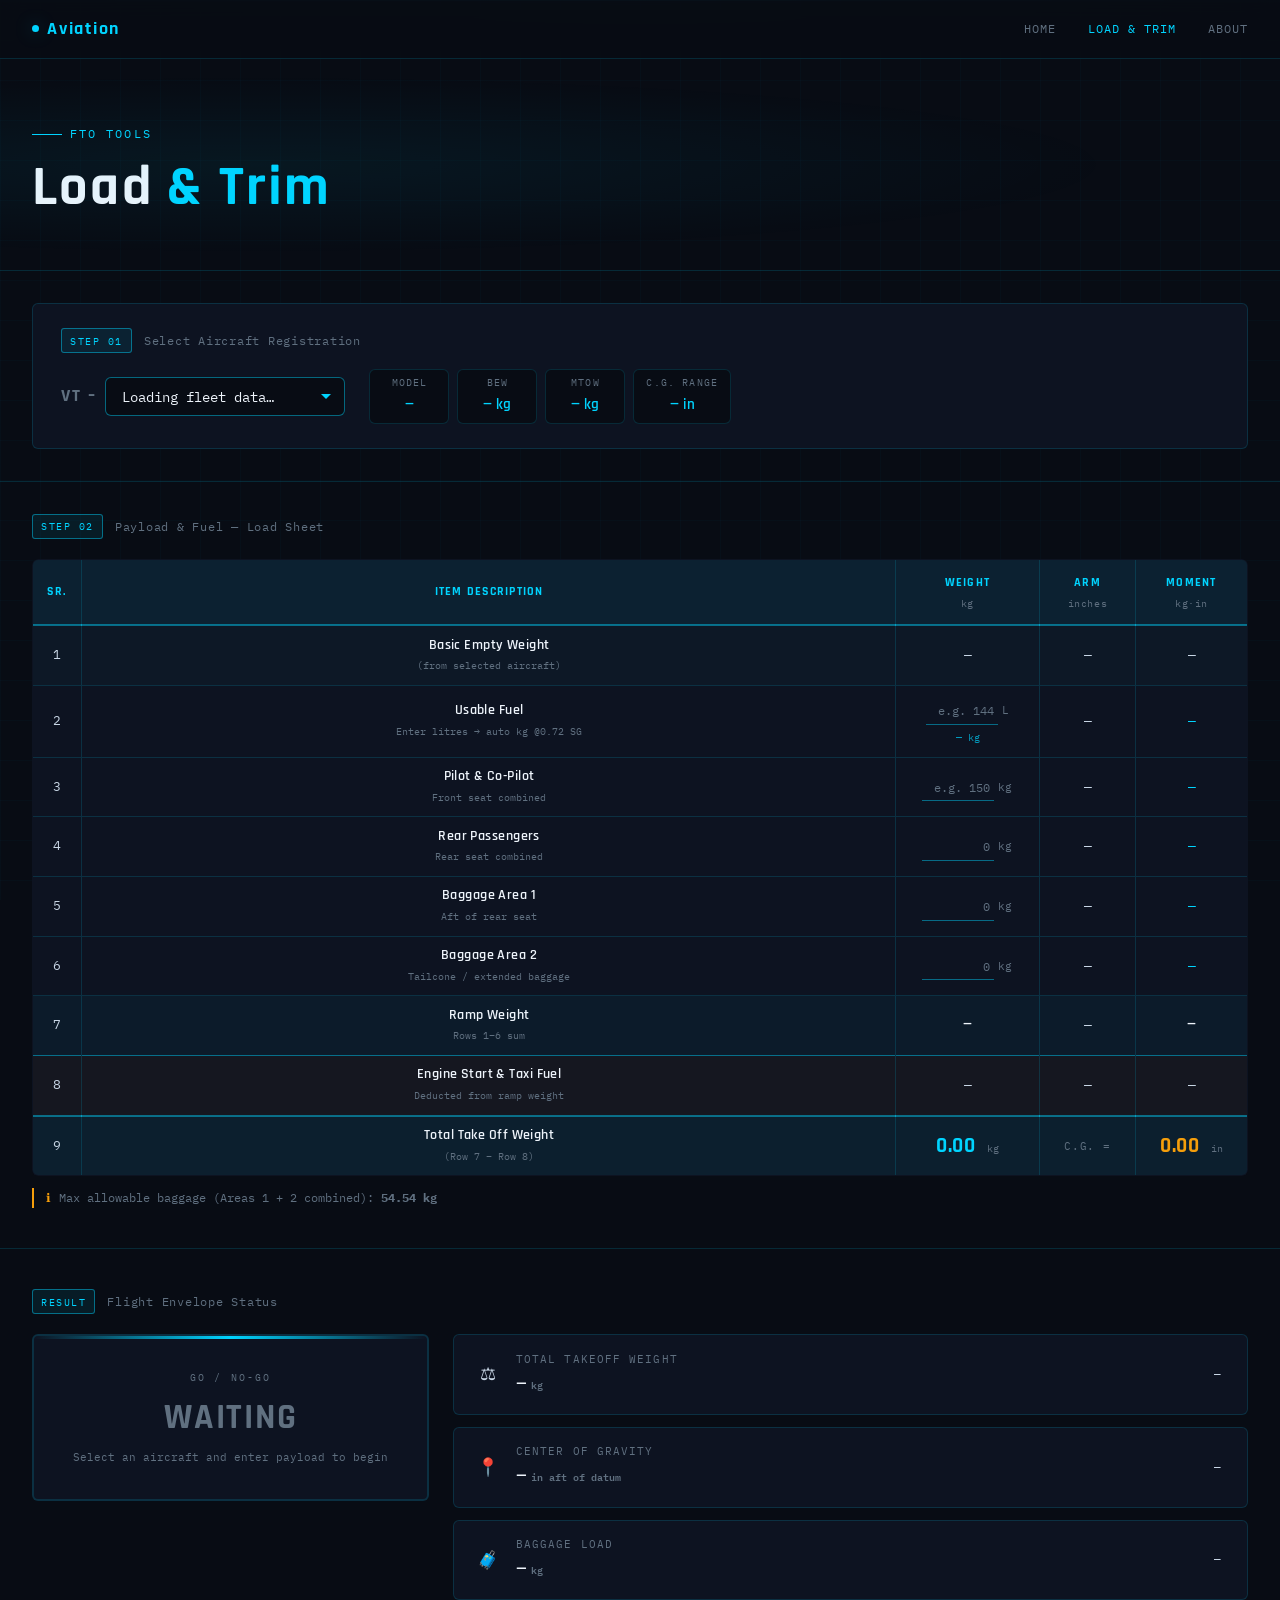
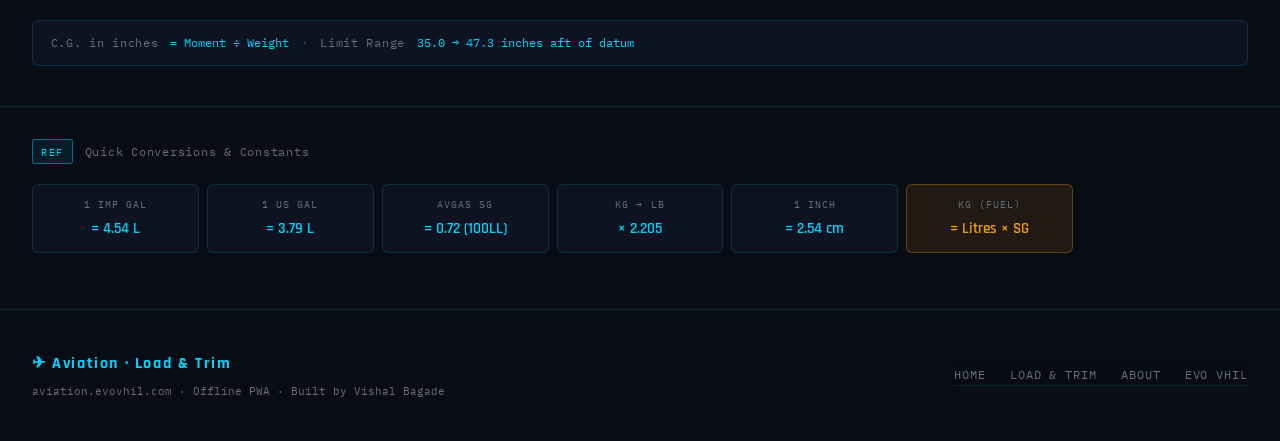
==== commit 6467e24b: "Update index.html" ====
--- a/load-and-trim/index.html
+++ b/load-and-trim/index.html
@@ -96,7 +96,7 @@
     
     <!-- PWA Install Banner (hidden by default, shown via JS) -->
     <div id="pwa-install-bar" class="pwa-bar" style="display:none;">
-      <span>✈ Install as app for tarmac offline use</span>
+      <span>✈ Install as app for offline use</span>
       <button id="pwa-install-btn" class="btn-pwa">Add to Home Screen</button>
     </div>
   </div>
@@ -388,10 +388,7 @@
         <span class="ref-eq">= Litres × SG</span>
       </div>
     </div>
-    <div class="disclaimer-strip">
-      <strong>⚠ APPROVED VIDE:</strong> DGCA Letter No. Q3/CAMO/ACA/1506620 Dated 08.10.2015 ·
-      This tool is an unofficial digital aid. Always verify with the certified Load &amp; Trim Sheet.
-    </div>
+    
   </div>
 </section>
 
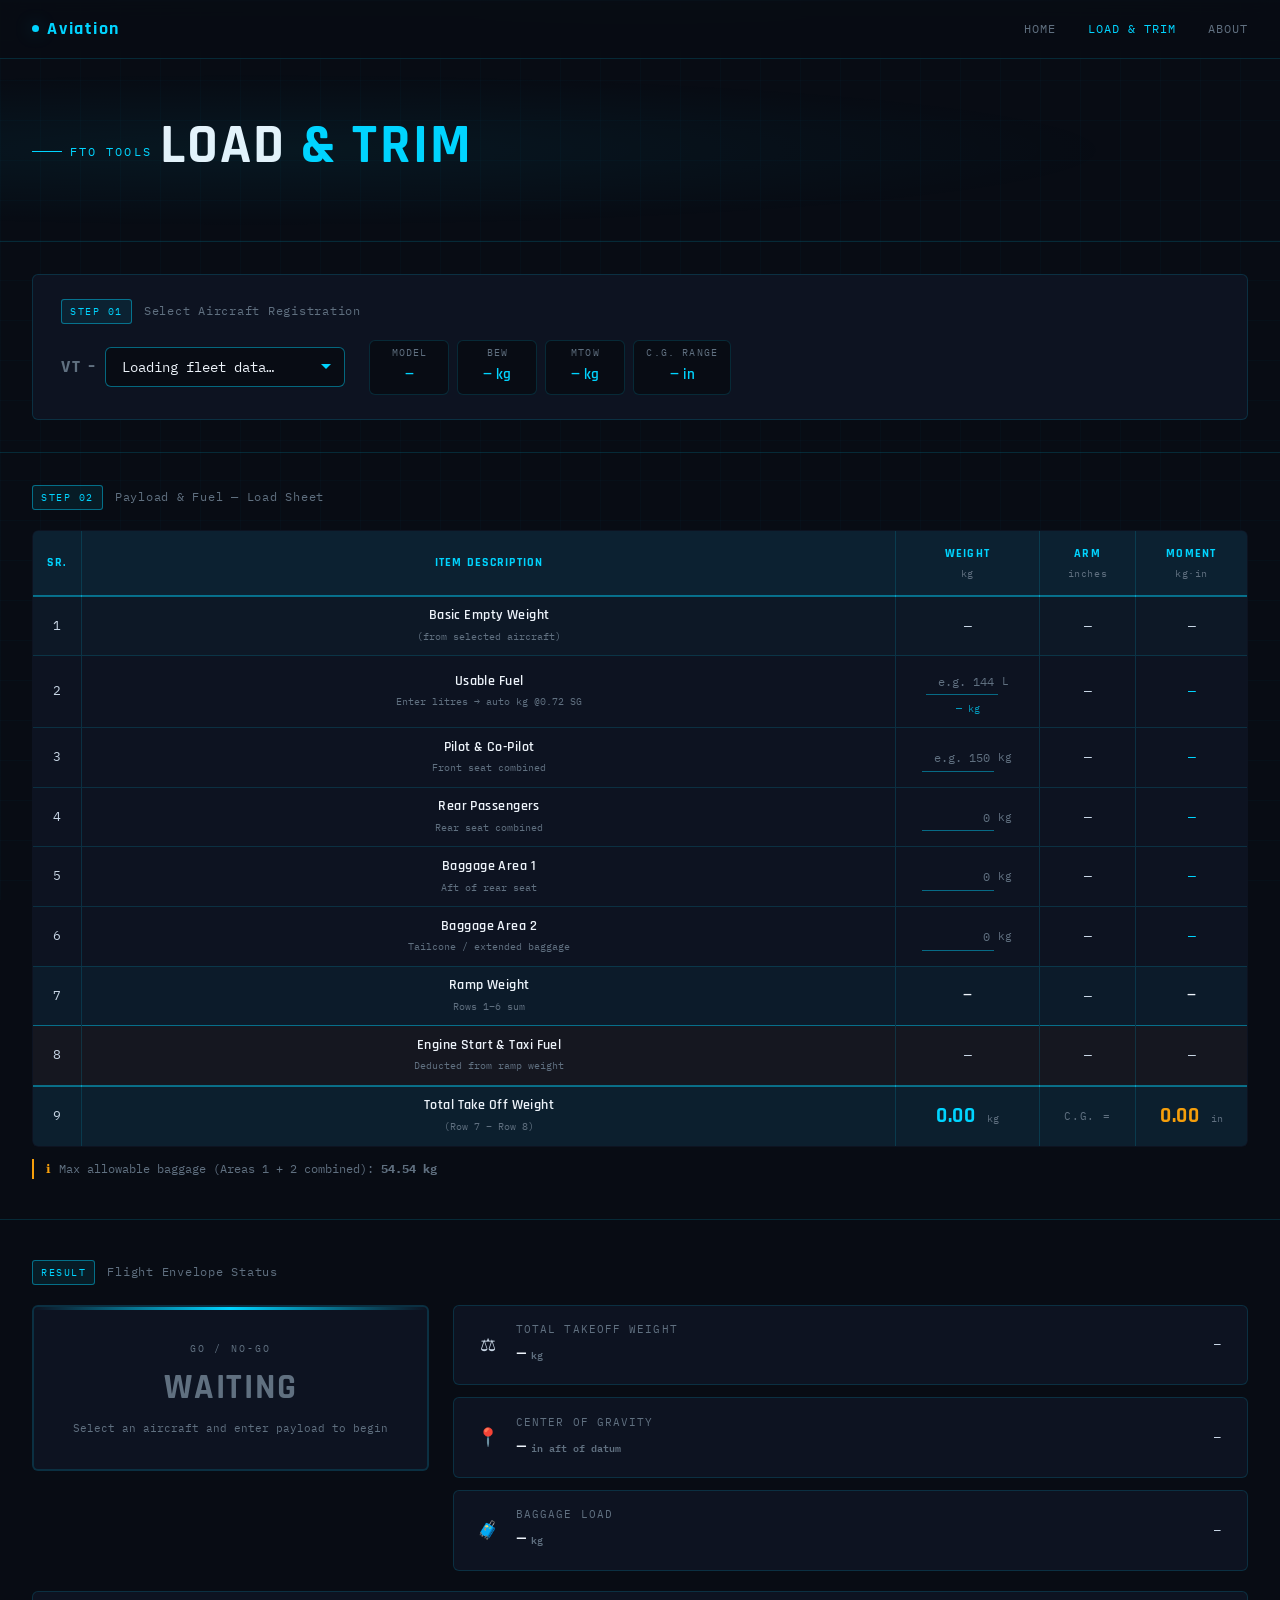
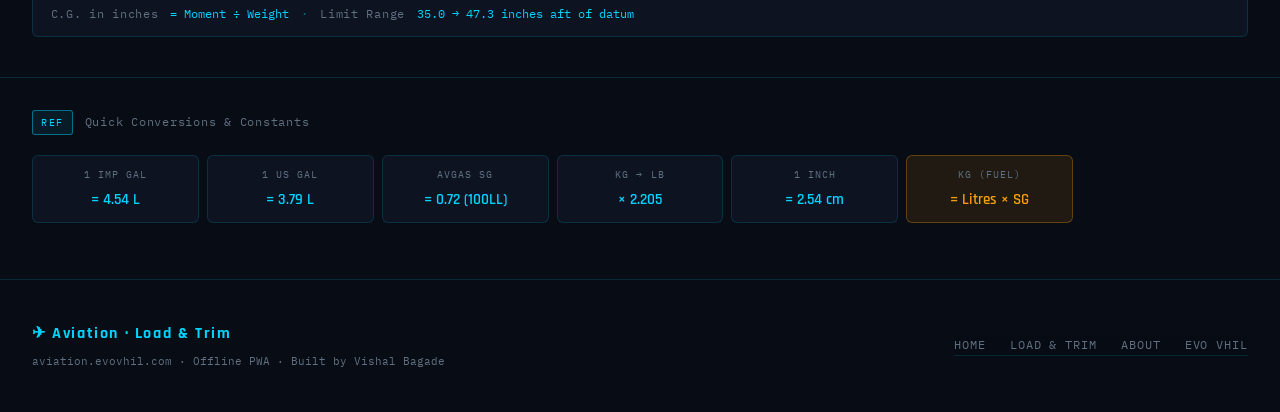
==== commit 6857660a: "Update index.html" ====
--- a/load-and-trim/index.html
+++ b/load-and-trim/index.html
@@ -91,8 +91,10 @@
 <!-- ── PAGE HERO ── -->
 <section class="page-hero">
   <div class="container">
-    <div class="page-tag">FTO Tools </div>
+    <div class="page-tag">FTO Tools 
     <h1>Load <span class="text-cyan">&amp; Trim</span></h1>
+    </div>
+    
     
     <!-- PWA Install Banner (hidden by default, shown via JS) -->
     <div id="pwa-install-bar" class="pwa-bar" style="display:none;">
--- a/load-and-trim/style.css
+++ b/load-and-trim/style.css
@@ -605,10 +605,15 @@
 }
 
 @media (max-width: 680px) {
-  .container { padding: 0 1rem; }
-  .section { padding: 1.75rem 0; }
-  .page-hero { padding: 2rem 0 1.5rem; }
-  h1 { font-size: clamp(1.7rem, 7vw, 2.4rem); }
+  .container { padding: 0 0.75rem; }
+  .section { padding: 1.25rem 0; }
+  
+  /* 1. Slim down the Hero Section */
+  .page-hero { padding: 1.5rem 0 1rem; }
+  h1 { font-size: clamp(1.5rem, 6vw, 2rem); margin-bottom: 0.25rem; }
+  .hero-subtitle { margin-bottom: 0.75rem; font-size: 0.8rem; }
+  .hero-badges { margin-bottom: 0.5rem; gap: 0.35rem; }
+  .badge { font-size: 0.62rem; }
 
   .selector-row { flex-direction: column; align-items: flex-start; }
   select#select-tail { min-width: 0; width: 100%; }
@@ -616,21 +621,30 @@
   .aircraft-info-strip { width: 100%; }
   .info-chip { flex: 1; min-width: 70px; }
 
-  .trim-table { font-size: 0.78rem; min-width: 520px; }
-  .item-name  { font-size: 0.82rem; }
+  /* 2. Squash the Trim Table */
+  .trim-table { font-size: 0.7rem; min-width: 100%; }
+  .col-sr { display: none; } /* Hide the Sr No. column completely on phones */
+  
+  .trim-table thead th { padding: 0.4rem 0.2rem; font-size: 0.65rem; }
+  .trim-table tbody td { padding: 0.4rem 0.2rem; }
+  
+  .item-name  { font-size: 0.75rem; }
   .item-sub   { display: none; }
-  .col-wt     { width: 7.5rem; }
-  .col-arm    { width: 5rem; }
-  .col-moment { width: 6rem; }
-  input.calc-input { width: 60px; font-size: 0.8rem; }
-  .result-val { font-size: 1.1rem; }
-
-  .status-card { padding: 1.5rem 1rem; }
+  
+  /* Drastically shrink column widths */
+  .col-wt     { width: 4.5rem; }
+  .col-arm    { width: 3.5rem; }
+  .col-moment { width: 4.5rem; }
+  
+  input.calc-input { width: 45px; font-size: 0.75rem; padding: 0.1rem; }
+  .input-unit { font-size: 0.6rem; }
+  .result-val { font-size: 1rem; }
+
+  /* 3. Compact Status & Cards */
+  .status-card { padding: 1.25rem 1rem; }
   .status-value { font-size: clamp(1.3rem, 5vw, 1.8rem); }
 
-  .detail-card {
-    grid-template-columns: 1.5rem 1fr auto;
-  }
+  .detail-card { grid-template-columns: 1.5rem 1fr auto; }
   .detail-check { font-size: 0.62rem; }
 
   .ref-grid { grid-template-columns: repeat(3, 1fr); }
@@ -639,14 +653,11 @@
 
   .formula-strip { flex-direction: column; align-items: flex-start; gap: 0.25rem; }
   .formula-sep { display: none; }
-
-  .hero-badges { gap: 0.35rem; }
-  .badge { font-size: 0.62rem; }
 }
 
 @media (max-width: 400px) {
   .ref-grid { grid-template-columns: repeat(2, 1fr); }
-  .col-sr { width: 2rem; }
-  .trim-table thead th { padding: 0.5rem 0.4rem; }
-  .trim-table tbody td { padding: 0.5rem 0.4rem; }
-}
+  .trim-table thead th { padding: 0.3rem 0.1rem; }
+  .trim-table tbody td { padding: 0.3rem 0.1rem; }
+  input.calc-input { width: 40px; }
+}
--- a/load-and-trim/style.css
+++ b/load-and-trim/style.css
@@ -605,10 +605,15 @@
 }
 
 @media (max-width: 680px) {
-  .container { padding: 0 1rem; }
-  .section { padding: 1.75rem 0; }
-  .page-hero { padding: 2rem 0 1.5rem; }
-  h1 { font-size: clamp(1.7rem, 7vw, 2.4rem); }
+  .container { padding: 0 0.75rem; }
+  .section { padding: 1.25rem 0; }
+  
+  /* 1. Slim down the Hero Section */
+  .page-hero { padding: 1.5rem 0 1rem; }
+  h1 { font-size: clamp(1.5rem, 6vw, 2rem); margin-bottom: 0.25rem; }
+  .hero-subtitle { margin-bottom: 0.75rem; font-size: 0.8rem; }
+  .hero-badges { margin-bottom: 0.5rem; gap: 0.35rem; }
+  .badge { font-size: 0.62rem; }
 
   .selector-row { flex-direction: column; align-items: flex-start; }
   select#select-tail { min-width: 0; width: 100%; }
@@ -616,21 +621,30 @@
   .aircraft-info-strip { width: 100%; }
   .info-chip { flex: 1; min-width: 70px; }
 
-  .trim-table { font-size: 0.78rem; min-width: 520px; }
-  .item-name  { font-size: 0.82rem; }
+  /* 2. Squash the Trim Table */
+  .trim-table { font-size: 0.7rem; min-width: 100%; }
+  .col-sr { display: none; } /* Hide the Sr No. column completely on phones */
+  
+  .trim-table thead th { padding: 0.4rem 0.2rem; font-size: 0.65rem; }
+  .trim-table tbody td { padding: 0.4rem 0.2rem; }
+  
+  .item-name  { font-size: 0.75rem; }
   .item-sub   { display: none; }
-  .col-wt     { width: 7.5rem; }
-  .col-arm    { width: 5rem; }
-  .col-moment { width: 6rem; }
-  input.calc-input { width: 60px; font-size: 0.8rem; }
-  .result-val { font-size: 1.1rem; }
-
-  .status-card { padding: 1.5rem 1rem; }
+  
+  /* Drastically shrink column widths */
+  .col-wt     { width: 4.5rem; }
+  .col-arm    { width: 3.5rem; }
+  .col-moment { width: 4.5rem; }
+  
+  input.calc-input { width: 45px; font-size: 0.75rem; padding: 0.1rem; }
+  .input-unit { font-size: 0.6rem; }
+  .result-val { font-size: 1rem; }
+
+  /* 3. Compact Status & Cards */
+  .status-card { padding: 1.25rem 1rem; }
   .status-value { font-size: clamp(1.3rem, 5vw, 1.8rem); }
 
-  .detail-card {
-    grid-template-columns: 1.5rem 1fr auto;
-  }
+  .detail-card { grid-template-columns: 1.5rem 1fr auto; }
   .detail-check { font-size: 0.62rem; }
 
   .ref-grid { grid-template-columns: repeat(3, 1fr); }
@@ -639,14 +653,11 @@
 
   .formula-strip { flex-direction: column; align-items: flex-start; gap: 0.25rem; }
   .formula-sep { display: none; }
-
-  .hero-badges { gap: 0.35rem; }
-  .badge { font-size: 0.62rem; }
 }
 
 @media (max-width: 400px) {
   .ref-grid { grid-template-columns: repeat(2, 1fr); }
-  .col-sr { width: 2rem; }
-  .trim-table thead th { padding: 0.5rem 0.4rem; }
-  .trim-table tbody td { padding: 0.5rem 0.4rem; }
-}
+  .trim-table thead th { padding: 0.3rem 0.1rem; }
+  .trim-table tbody td { padding: 0.3rem 0.1rem; }
+  input.calc-input { width: 40px; }
+}
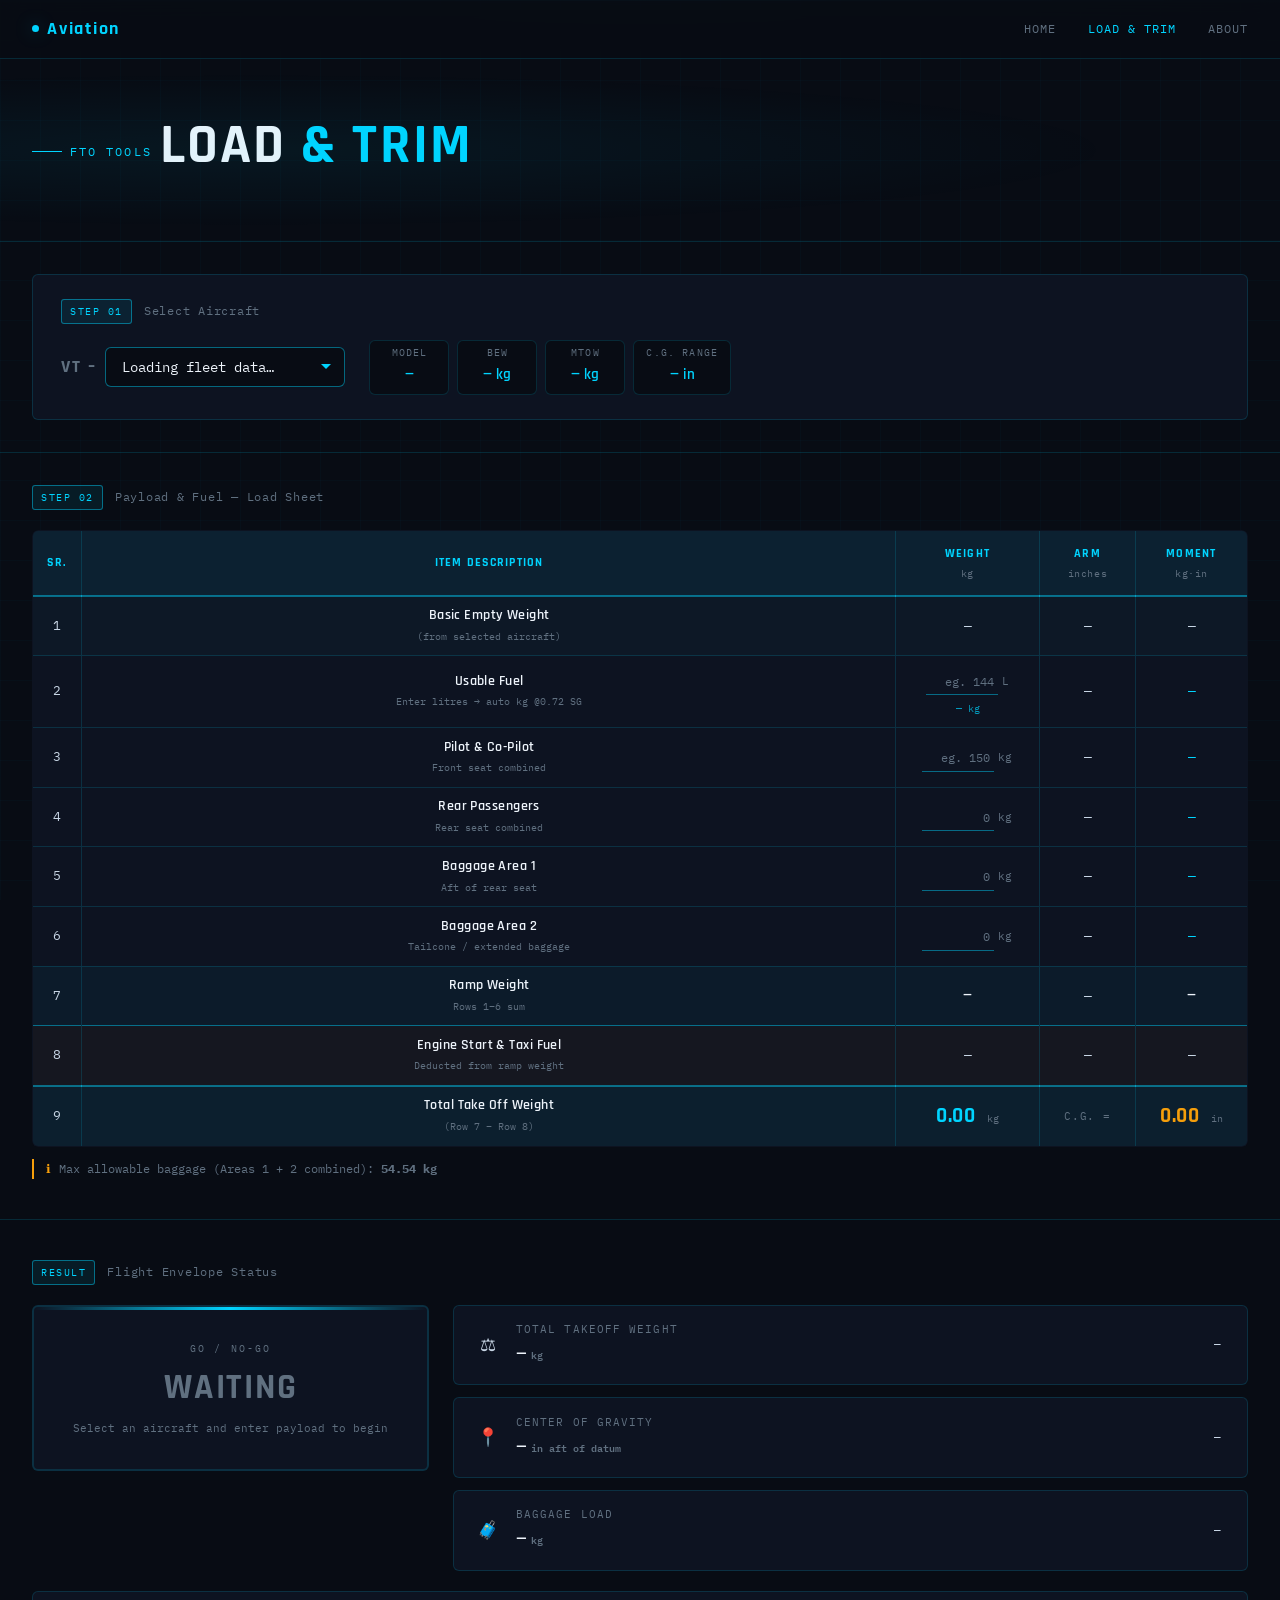
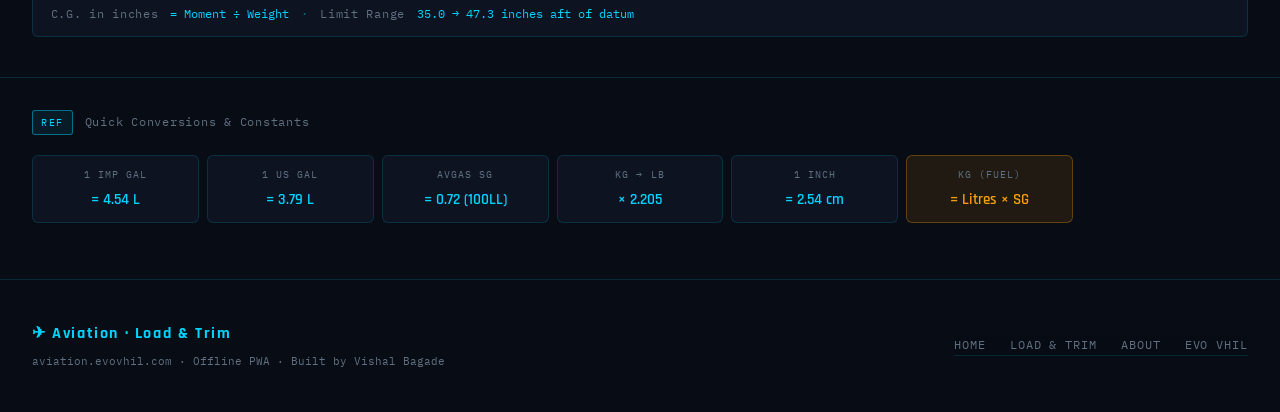
==== commit 657c5625: "Update index.html" ====
--- a/load-and-trim/index.html
+++ b/load-and-trim/index.html
@@ -110,7 +110,7 @@
     <div class="selector-card">
       <div class="selector-label">
         <span class="mono-tag">STEP 01</span>
-        <span>Select Aircraft Registration</span>
+        <span>Select Aircraft</span>
       </div>
       <div class="selector-row">
         <div class="select-wrap">
@@ -172,7 +172,7 @@
             </td>
             <td class="col-wt">
               <div class="input-cell">
-                <input type="number" id="in-fuel" class="calc-input" placeholder="e.g. 144" min="0" inputmode="decimal" aria-label="Fuel in litres">
+                <input type="number" id="in-fuel" class="calc-input" placeholder="eg. 144" min="0" inputmode="decimal" aria-label="Fuel in litres">
                 <span class="input-unit">L</span>
               </div>
               <span id="disp-fuel-kg" class="computed-sub">— kg</span>
@@ -190,7 +190,7 @@
             </td>
             <td class="col-wt">
               <div class="input-cell">
-                <input type="number" id="in-pilot" class="calc-input" placeholder="e.g. 150" min="0" inputmode="decimal" aria-label="Pilot and co-pilot weight in kg">
+                <input type="number" id="in-pilot" class="calc-input" placeholder="eg. 150" min="0" inputmode="decimal" aria-label="Pilot and co-pilot weight in kg">
                 <span class="input-unit">kg</span>
               </div>
             </td>
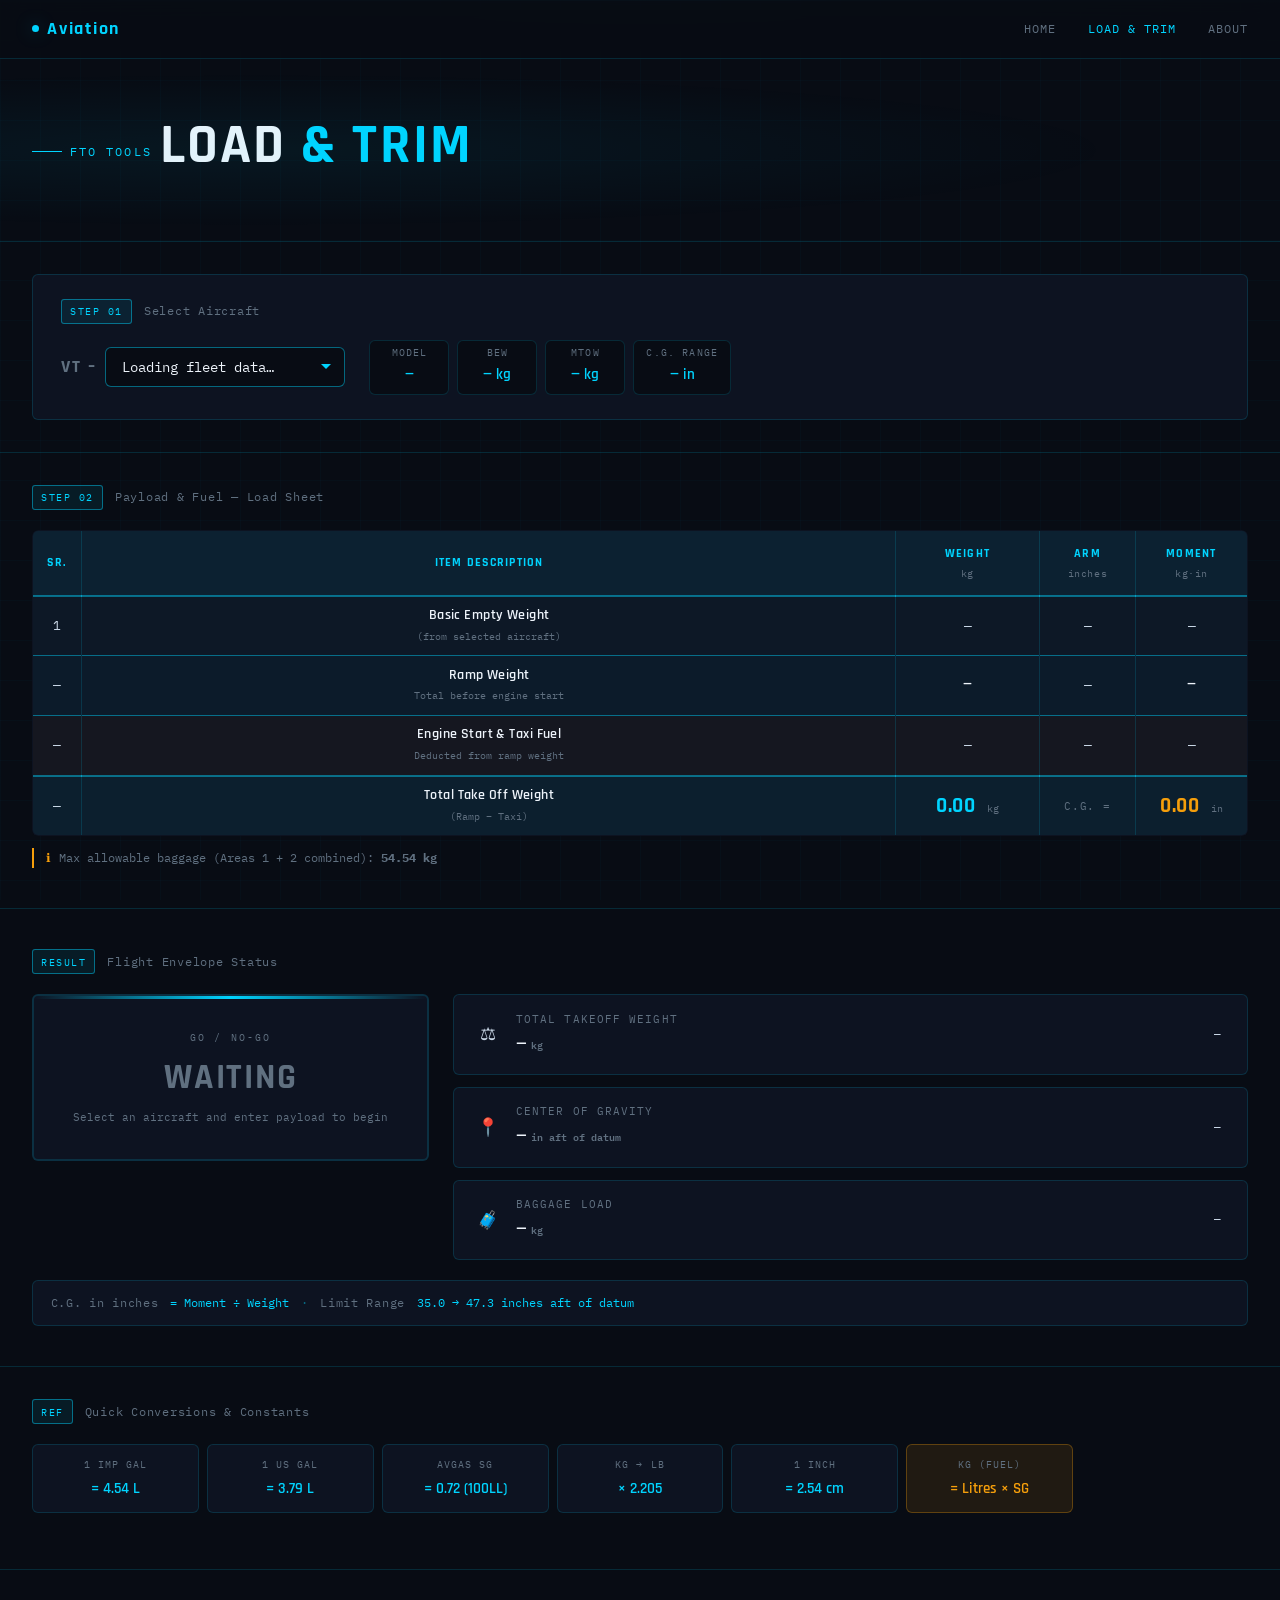
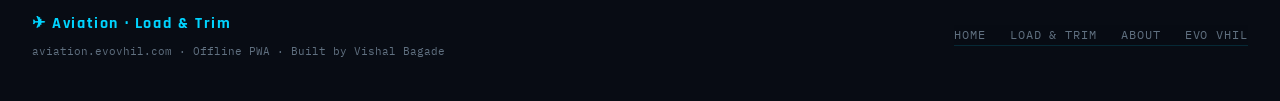
==== commit 1219079a: "Update index.html" ====
--- a/load-and-trim/index.html
+++ b/load-and-trim/index.html
@@ -38,7 +38,7 @@
   </script>
 
   <!-- PWA Manifest -->
-  <link rel="manifest" href="/load-and-trim/manifest.json">
+  <link rel="manifest" href="manifest.json">
 
   <!-- Icons -->
   <link rel="icon" href="/favicon.ico">
@@ -150,8 +150,8 @@
             <th class="col-moment">Moment<br><small>kg·in</small></th>
           </tr>
         </thead>
+        
         <tbody>
-          <!-- Row 1: Basic Empty Weight -->
           <tr class="row-fixed">
             <td class="col-sr">1</td>
             <td class="col-item">
@@ -162,108 +162,25 @@
             <td class="col-arm"><span id="disp-bew-arm" class="fixed-val">—</span></td>
             <td class="col-moment"><span id="disp-bew-moment" class="fixed-val">—</span></td>
           </tr>
-
-          <!-- Row 2: Usable Fuel -->
-          <tr class="row-input">
-            <td class="col-sr">2</td>
-            <td class="col-item">
-              <span class="item-name">Usable Fuel</span>
-              <span class="item-sub">Enter litres → auto kg @0.72 SG</span>
-            </td>
-            <td class="col-wt">
-              <div class="input-cell">
-                <input type="number" id="in-fuel" class="calc-input" placeholder="eg. 144" min="0" inputmode="decimal" aria-label="Fuel in litres">
-                <span class="input-unit">L</span>
-              </div>
-              <span id="disp-fuel-kg" class="computed-sub">— kg</span>
-            </td>
-            <td class="col-arm"><span id="disp-fuel-arm" class="fixed-val">—</span></td>
-            <td class="col-moment"><span id="disp-fuel-moment" class="computed-val">—</span></td>
-          </tr>
-
-          <!-- Row 3: Pilot + Co-Pilot -->
-          <tr class="row-input">
-            <td class="col-sr">3</td>
-            <td class="col-item">
-              <span class="item-name">Pilot &amp; Co-Pilot</span>
-              <span class="item-sub">Front seat combined</span>
-            </td>
-            <td class="col-wt">
-              <div class="input-cell">
-                <input type="number" id="in-pilot" class="calc-input" placeholder="eg. 150" min="0" inputmode="decimal" aria-label="Pilot and co-pilot weight in kg">
-                <span class="input-unit">kg</span>
-              </div>
-            </td>
-            <td class="col-arm"><span id="disp-pilot-arm" class="fixed-val">—</span></td>
-            <td class="col-moment"><span id="disp-pilot-moment" class="computed-val">—</span></td>
-          </tr>
-
-          <!-- Row 4: Rear Passengers -->
-          <tr class="row-input">
-            <td class="col-sr">4</td>
-            <td class="col-item">
-              <span class="item-name">Rear Passengers</span>
-              <span class="item-sub">Rear seat combined</span>
-            </td>
-            <td class="col-wt">
-              <div class="input-cell">
-                <input type="number" id="in-rear-pax" class="calc-input" placeholder="0" min="0" inputmode="decimal" aria-label="Rear passenger weight in kg">
-                <span class="input-unit">kg</span>
-              </div>
-            </td>
-            <td class="col-arm"><span id="disp-pax-arm" class="fixed-val">—</span></td>
-            <td class="col-moment"><span id="disp-pax-moment" class="computed-val">—</span></td>
-          </tr>
-
-          <!-- Row 5: Baggage Area 1 -->
-          <tr class="row-input">
-            <td class="col-sr">5</td>
-            <td class="col-item">
-              <span class="item-name">Baggage Area 1</span>
-              <span class="item-sub">Aft of rear seat</span>
-            </td>
-            <td class="col-wt">
-              <div class="input-cell">
-                <input type="number" id="in-bag1" class="calc-input" placeholder="0" min="0" inputmode="decimal" aria-label="Baggage area 1 weight in kg">
-                <span class="input-unit">kg</span>
-              </div>
-            </td>
-            <td class="col-arm"><span id="disp-bag1-arm" class="fixed-val">—</span></td>
-            <td class="col-moment"><span id="disp-bag1-moment" class="computed-val">—</span></td>
-          </tr>
-
-          <!-- Row 6: Baggage Area 2 -->
-          <tr class="row-input">
-            <td class="col-sr">6</td>
-            <td class="col-item">
-              <span class="item-name">Baggage Area 2</span>
-              <span class="item-sub">Tailcone / extended baggage</span>
-            </td>
-            <td class="col-wt">
-              <div class="input-cell">
-                <input type="number" id="in-bag2" class="calc-input" placeholder="0" min="0" inputmode="decimal" aria-label="Baggage area 2 weight in kg">
-                <span class="input-unit">kg</span>
-              </div>
-            </td>
-            <td class="col-arm"><span id="disp-bag2-arm" class="fixed-val">—</span></td>
-            <td class="col-moment"><span id="disp-bag2-moment" class="computed-val">—</span></td>
-          </tr>
-
-          <!-- Row 7: Ramp Weight (computed) -->
+        </tbody>
+
+        <tbody id="dynamic-payload-container">
+          </tbody>
+
+        <tbody>
           <tr class="row-subtotal">
-            <td class="col-sr">7</td>
+            <td class="col-sr" id="sr-ramp">—</td>
             <td class="col-item">
               <span class="item-name">Ramp Weight</span>
-              <span class="item-sub">Rows 1–6 sum</span>
+              <span class="item-sub">Total before engine start</span>
             </td>
             <td class="col-wt"><span id="disp-ramp-wt" class="subtotal-val">—</span></td>
             <td class="col-arm">—</td>
             <td class="col-moment"><span id="disp-ramp-moment" class="subtotal-val">—</span></td>
           </tr>
 
-          <!-- Row 8: Taxi Fuel -->
           <tr class="row-fixed row-deduct">
-            <td class="col-sr">8</td>
+            <td class="col-sr" id="sr-taxi">—</td>
             <td class="col-item">
               <span class="item-name">Engine Start &amp; Taxi Fuel</span>
               <span class="item-sub">Deducted from ramp weight</span>
@@ -273,12 +190,11 @@
             <td class="col-moment"><span id="disp-taxi-moment" class="fixed-val">—</span></td>
           </tr>
 
-          <!-- Row 9: Total Takeoff -->
           <tr class="row-result">
-            <td class="col-sr">9</td>
+            <td class="col-sr" id="sr-tow">—</td>
             <td class="col-item">
               <span class="item-name">Total Take Off Weight</span>
-              <span class="item-sub">(Row 7 − Row 8)</span>
+              <span class="item-sub">(Ramp − Taxi)</span>
             </td>
             <td class="col-wt">
               <span id="out-tow" class="result-val">0.00</span>
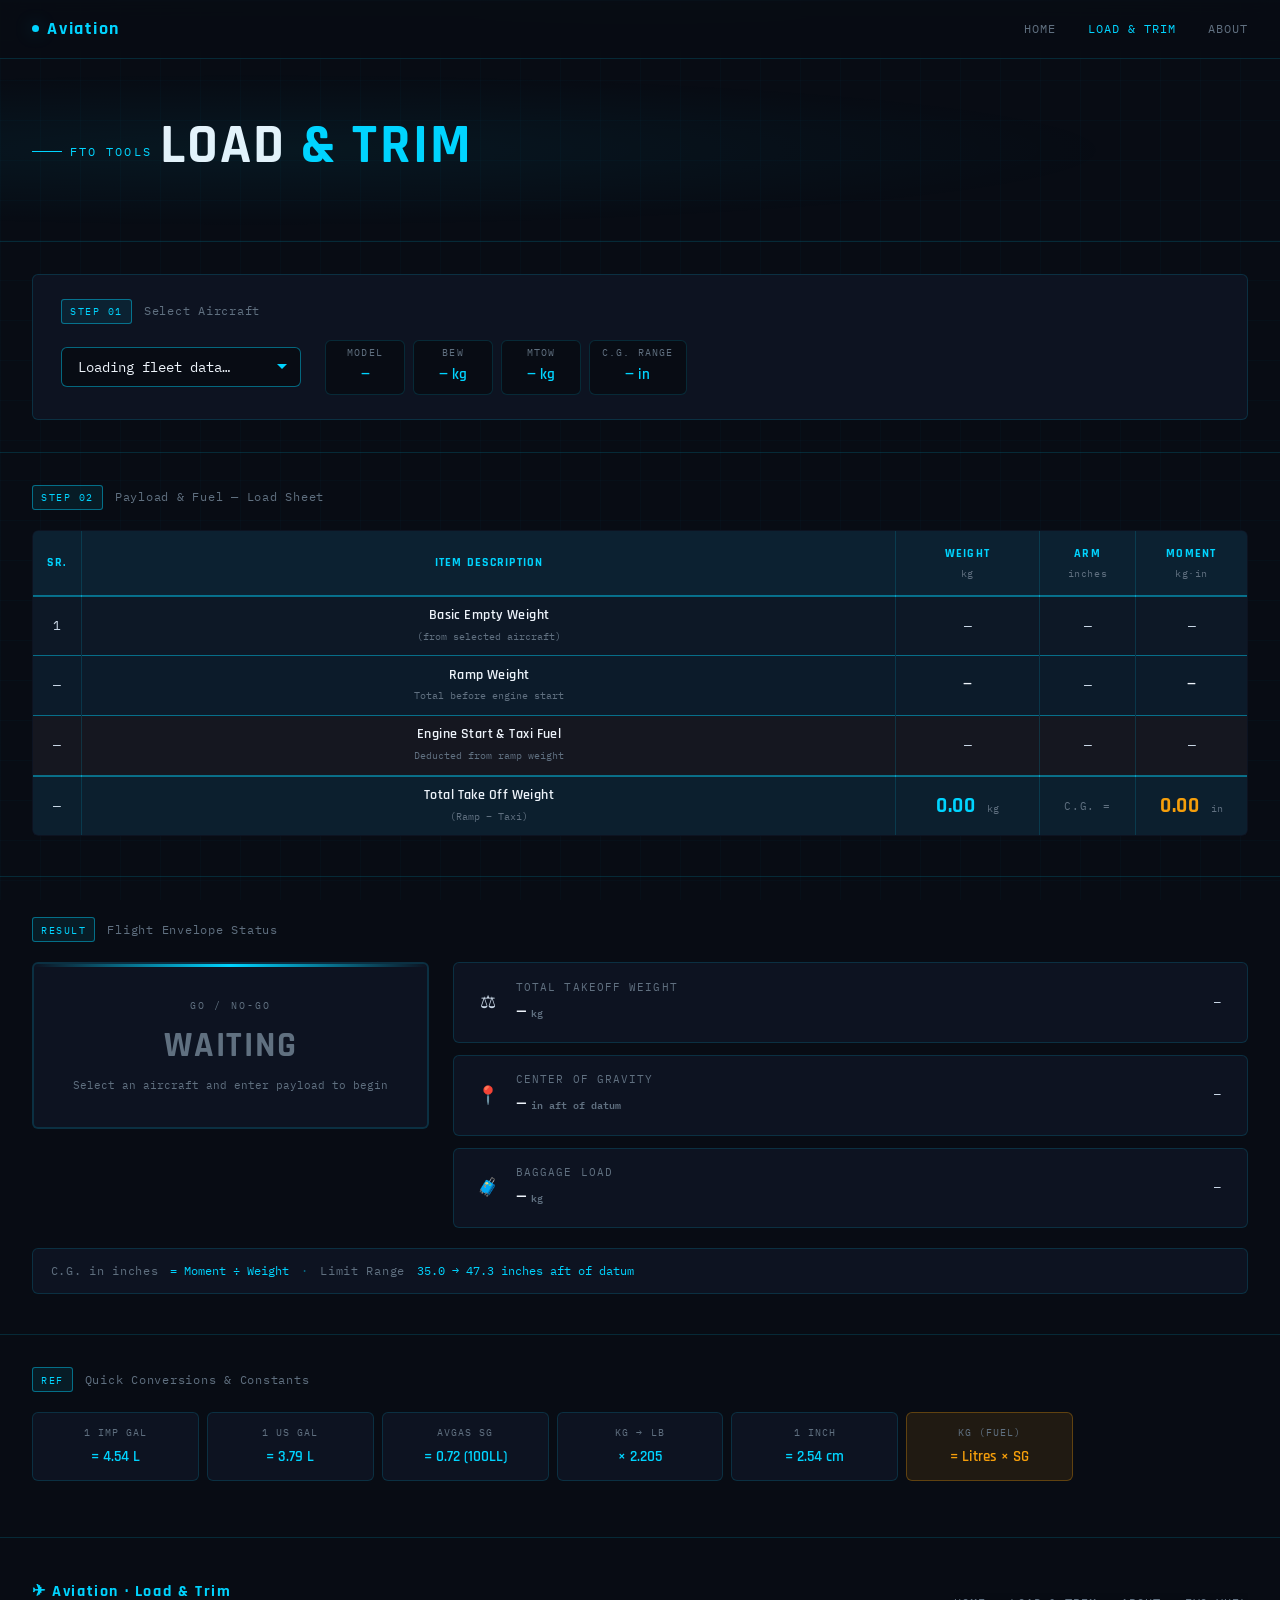
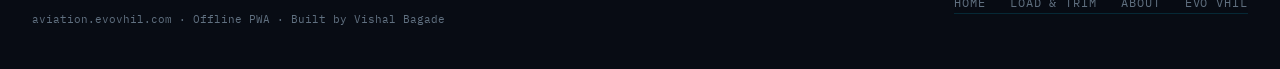
==== commit 3cb1883c: "Update index.html" ====
--- a/load-and-trim/index.html
+++ b/load-and-trim/index.html
@@ -114,7 +114,7 @@
       </div>
       <div class="selector-row">
         <div class="select-wrap">
-          <span class="select-prefix">VT –</span>
+          <!-- <span class="select-prefix">VT –</span> -->
           <select id="select-tail">
             <option value="">Loading fleet data…</option>
           </select>
@@ -211,12 +211,6 @@
         </tbody>
       </table>
     </div><!-- /sheet-scroll -->
-
-    <!-- Baggage warning -->
-    <div class="baggage-note" id="baggage-note">
-      <span class="note-icon">ℹ</span>
-      <span>Max allowable baggage (Areas 1 + 2 combined): <strong id="disp-max-bag">54.54 kg</strong></span>
-    </div>
 
   </div><!-- /container -->
 </section>
@@ -330,108 +324,48 @@
 <script src="script.js"></script>
 
 <script>
-// ── Display Enhancement Layer ──────────────────────────────────
-// Augments the DOM with moment/weight display values using
-// the globals exposed by script.js (currentAircraft, currentModelSpecs)
-
-function refreshDisplayLayer() {
-  // 1. Removed "window." from the check
-  if (typeof currentAircraft === 'undefined' || !currentAircraft || !currentModelSpecs) return;
-
-  // 2. Removed "window." from the assignments
-  const ac  = currentAircraft;
-  const sp  = currentModelSpecs;
-  
-  const st  = sp.stations;
-  const lim = sp.limits;
-  const con = sp.constants;
-
-  // Input values
-  const fuelL  = parseFloat(document.getElementById('in-fuel').value)    || 0;
-  const pilot  = parseFloat(document.getElementById('in-pilot').value)   || 0;
-  const pax    = parseFloat(document.getElementById('in-rear-pax').value)|| 0;
-  const bag1   = parseFloat(document.getElementById('in-bag1').value)    || 0;
-  const bag2   = parseFloat(document.getElementById('in-bag2').value)    || 0;
-
-  const fuelKg = fuelL * con.avgas_sg;
-  const bewMom = ac.bew_kg * ac.bew_arm;
-
-  // --- Row 1: BEW ---
-  setText('disp-bew-wt',     ac.bew_kg.toFixed(2));
-  setText('disp-bew-arm',    ac.bew_arm.toFixed(2));
-  setText('disp-bew-moment', bewMom.toFixed(0));
-
-  // --- Row 2: Fuel ---
-  setText('disp-fuel-arm',    st.usable_fuel_arm.toFixed(2));
-  setText('disp-fuel-kg',     fuelKg.toFixed(1) + ' kg');
-  setText('disp-fuel-moment', fuelL > 0 ? (fuelKg * st.usable_fuel_arm).toFixed(0) : '—');
-
-  // --- Row 3: Pilot ---
-  setText('disp-pilot-arm',    st.pilot_copilot_arm.toFixed(2));
-  setText('disp-pilot-moment', pilot > 0 ? (pilot * st.pilot_copilot_arm).toFixed(0) : '—');
-
-  // --- Row 4: Rear Pax ---
-  setText('disp-pax-arm',    st.rear_pax_arm.toFixed(2));
-  setText('disp-pax-moment', pax > 0 ? (pax * st.rear_pax_arm).toFixed(0) : '—');
-
-  // --- Row 5: Bag 1 ---
-  setText('disp-bag1-arm',    st.baggage_1_arm.toFixed(2));
-  setText('disp-bag1-moment', bag1 > 0 ? (bag1 * st.baggage_1_arm).toFixed(0) : '—');
-
-  // --- Row 6: Bag 2 ---
-  setText('disp-bag2-arm',    st.baggage_2_arm.toFixed(2));
-  setText('disp-bag2-moment', bag2 > 0 ? (bag2 * st.baggage_2_arm).toFixed(0) : '—');
-
-  // --- Row 7: Ramp Weight ---
-  const totalMom = bewMom
-    + (fuelKg * st.usable_fuel_arm)
-    + (pilot  * st.pilot_copilot_arm)
-    + (pax    * st.rear_pax_arm)
-    + (bag1   * st.baggage_1_arm)
-    + (bag2   * st.baggage_2_arm);
-  const rampWt = ac.bew_kg + pilot + pax + bag1 + bag2 + fuelKg;
-  setText('disp-ramp-wt',     rampWt.toFixed(2));
-  setText('disp-ramp-moment', totalMom.toFixed(0));
-
-  // --- Row 8: Taxi ---
-  const taxiWt  = con.taxi_fuel_kg;
-  const taxiArm = con.taxi_fuel_arm;
-  setText('disp-taxi-wt',     taxiWt.toFixed(2));
-  setText('disp-taxi-arm',    taxiArm.toFixed(2));
-  setText('disp-taxi-moment', (taxiWt * taxiArm).toFixed(0));
-
-  // --- Aircraft Info Strip ---
-  setHTML('info-model',    `<span class="chip-label">Model</span><span class="chip-val">${ac.model}</span>`);
-  setHTML('info-bew',      `<span class="chip-label">BEW</span><span class="chip-val">${ac.bew_kg} kg</span>`);
-  setHTML('info-mtow',     `<span class="chip-label">MTOW</span><span class="chip-val">${ac.mtow_kg} kg</span>`);
+// ── Universal Display Enhancement Layer ──────────────────────────────────
+// This connects the dynamic math engine to your beautiful CSS cards
+function refreshDisplayLayer(takeoffWeight, finalCG, totalBaggage) {
+  if (!currentAircraft) return;
+
+  const ac = currentAircraft;
+  const lim = ac.limits;
+
+  // 1. Aircraft Info Strip
+  setHTML('info-model',    `<span class="chip-label">Model</span><span class="chip-val">${ac.type}</span>`);
+  setHTML('info-bew',      `<span class="chip-label">BEW</span><span class="chip-val">${ac.bew_kg.toFixed(2)} kg</span>`);
+  setHTML('info-mtow',     `<span class="chip-label">MTOW</span><span class="chip-val">${lim.mtow_kg.toFixed(2)} kg</span>`);
   setHTML('info-cg-range', `<span class="chip-label">C.G.</span><span class="chip-val">${lim.cg_forward}–${lim.cg_aft} in</span>`);
 
-  // --- Max Baggage ---
-  setText('disp-max-bag', lim.max_baggage_kg + ' kg');
-
-  // --- Detail Cards & Status ---
-  const towEl = document.getElementById('out-tow');
-  const cgEl  = document.getElementById('out-cg');
-  if (!towEl || !cgEl) return;
-
-  const tow = parseFloat(towEl.innerText) || 0;
-  const cg  = parseFloat(cgEl.innerText)  || 0;
-
-  setText('detail-tow', tow.toFixed(2));
-  setText('detail-cg',  cg.toFixed(2));
-  setText('detail-bag', (bag1 + bag2).toFixed(1));
-
-  const isWeightSafe  = tow > 0 && tow <= ac.mtow_kg;
-  const isBaggageSafe = (bag1 + bag2) <= lim.max_baggage_kg;
-  const isCGSafe      = cg >= lim.cg_forward && cg <= lim.cg_aft;
-  const isReady       = tow > 0;
-
-  // Check badges
-  setCheck('check-weight', isReady, isWeightSafe, `≤ ${ac.mtow_kg} kg MTOW`);
+  // 2. Detail Cards
+  setText('detail-tow', takeoffWeight.toFixed(2));
+  setText('detail-cg',  finalCG.toFixed(2));
+  setText('detail-bag', totalBaggage.toFixed(1));
+
+  const isWeightSafe  = takeoffWeight > 0 && takeoffWeight <= lim.mtow_kg;
+  const isCGSafe      = finalCG >= lim.cg_forward && finalCG <= lim.cg_aft;
+
+  // Dynamically calculate max baggage based on the active aircraft
+  let maxBag = 9999;
+  let bagText = "N/A";
+  if (ac.stations.some(s => s.id.includes('bag'))) {
+     maxBag = ac.stations.filter(s => s.id.includes('bag')).reduce((sum, s) => sum + (s.max_kg || 0), 0);
+     bagText = `≤ ${maxBag.toFixed(2)} kg`;
+     setText('disp-max-bag', `${maxBag.toFixed(2)} kg`);
+  } else {
+     setText('disp-max-bag', 'Check POH');
+  }
+
+  const isBaggageSafe = totalBaggage <= maxBag;
+  const isReady       = takeoffWeight > 0;
+
+  // 3. Status Badges
+  setCheck('check-weight', isReady, isWeightSafe, `≤ ${lim.mtow_kg} kg MTOW`);
   setCheck('check-cg',     isReady, isCGSafe,     `${lim.cg_forward}–${lim.cg_aft} in`);
-  setCheck('check-bag',    isReady, isBaggageSafe, `≤ ${lim.max_baggage_kg} kg`);
-
-  // Status card
+  setCheck('check-bag',    isReady, isBaggageSafe, bagText);
+
+  // 4. Main Go/No-Go Card
   const card = document.getElementById('status-card');
   const statusEl = document.getElementById('out-status');
   const subEl    = document.getElementById('status-sub');
@@ -446,54 +380,27 @@
   if (isSafe) {
     card.className = 'status-card status-go';
     if (statusEl) statusEl.textContent = 'WITHIN LIMITS ✅';
-    if (subEl) subEl.textContent = `TOW: ${tow.toFixed(1)} kg  ·  C.G.: ${cg.toFixed(2)} in  ·  All checks passed`;
+    if (subEl) subEl.textContent = `TOW: ${takeoffWeight.toFixed(1)} kg  ·  C.G.: ${finalCG.toFixed(2)} in  ·  All checks passed`;
   } else {
     card.className = 'status-card status-nogo';
     if (statusEl) statusEl.textContent = 'NO GO ❌';
     let reasons = [];
-    if (!isWeightSafe)  reasons.push(`Weight ${tow.toFixed(1)} kg exceeds MTOW ${ac.mtow_kg} kg`);
-    if (!isCGSafe)      reasons.push(`C.G. ${cg.toFixed(2)} in out of range ${lim.cg_forward}–${lim.cg_aft}`);
-    if (!isBaggageSafe) reasons.push(`Baggage ${(bag1+bag2).toFixed(1)} kg exceeds ${lim.max_baggage_kg} kg limit`);
+    if (!isWeightSafe)  reasons.push(`Weight exceeds MTOW`);
+    if (!isCGSafe)      reasons.push(`C.G. out of range`);
+    if (!isBaggageSafe) reasons.push(`Baggage exceeds limit`);
     if (subEl) subEl.textContent = reasons.join(' · ');
   }
 }
 
-function setText(id, val) {
-  const el = document.getElementById(id);
-  if (el) el.textContent = val;
-}
-function setHTML(id, val) {
-  const el = document.getElementById(id);
-  if (el) el.innerHTML = val;
-}
+// Helper functions
+function setText(id, val) { const el = document.getElementById(id); if (el) el.textContent = val; }
+function setHTML(id, val) { const el = document.getElementById(id); if (el) el.innerHTML = val; }
 function setCheck(id, isReady, isPassed, limitText) {
   const el = document.getElementById(id);
   if (!el) return;
   if (!isReady) { el.textContent = '—'; el.className = 'detail-check'; return; }
   el.className = 'detail-check ' + (isPassed ? 'check-pass' : 'check-fail');
   el.textContent = (isPassed ? '✓ ' : '✗ ') + limitText;
-}
-
-// Hook into all input events
-document.addEventListener('DOMContentLoaded', () => {
-  const allInputs = document.querySelectorAll('.calc-input');
-  allInputs.forEach(inp => inp.addEventListener('input', () => {
-    setTimeout(refreshDisplayLayer, 10);
-  }));
-
-  const tailSel = document.getElementById('select-tail');
-  if (tailSel) tailSel.addEventListener('change', () => {
-    setTimeout(refreshDisplayLayer, 50);
-  });
-});
-
-// Also run whenever script.js finishes a calculation
-const _origRun = window.runCalculations;
-if (typeof _origRun === 'function') {
-  window.runCalculations = function() {
-    _origRun();
-    refreshDisplayLayer();
-  };
 }
 
 // ── Hamburger nav ──────────────────────────────────────────────
--- a/load-and-trim/style.css
+++ b/load-and-trim/style.css
@@ -605,59 +605,82 @@
 }
 
 @media (max-width: 680px) {
-  .container { padding: 0 0.75rem; }
-  .section { padding: 1.25rem 0; }
-  
-  /* 1. Slim down the Hero Section */
-  .page-hero { padding: 1.5rem 0 1rem; }
-  h1 { font-size: clamp(1.5rem, 6vw, 2rem); margin-bottom: 0.25rem; }
-  .hero-subtitle { margin-bottom: 0.75rem; font-size: 0.8rem; }
-  .hero-badges { margin-bottom: 0.5rem; gap: 0.35rem; }
-  .badge { font-size: 0.62rem; }
-
-  .selector-row { flex-direction: column; align-items: flex-start; }
-  select#select-tail { min-width: 0; width: 100%; }
-
-  .aircraft-info-strip { width: 100%; }
-  .info-chip { flex: 1; min-width: 70px; }
-
-  /* 2. Squash the Trim Table */
-  .trim-table { font-size: 0.7rem; min-width: 100%; }
-  .col-sr { display: none; } /* Hide the Sr No. column completely on phones */
-  
-  .trim-table thead th { padding: 0.4rem 0.2rem; font-size: 0.65rem; }
-  .trim-table tbody td { padding: 0.4rem 0.2rem; }
-  
-  .item-name  { font-size: 0.75rem; }
-  .item-sub   { display: none; }
-  
-  /* Drastically shrink column widths */
-  .col-wt     { width: 4.5rem; }
-  .col-arm    { width: 3.5rem; }
+  .container { padding: 0 0.5rem; }
+  .section { padding: 1rem 0; }
+  
+  /* 1. Ultra-Compact Hero & Selectors */
+  .page-hero { padding: 1.5rem 0 0.75rem; }
+  h1 { font-size: 1.5rem; margin-bottom: 0.25rem; }
+  .hero-subtitle { display: none; } /* Hide to save vertical space */
+  .hero-badges { margin-bottom: 0; }
+  
+  .selector-card { padding: 0.75rem; }
+  .selector-label { margin-bottom: 0.5rem; }
+  .selector-row { gap: 0.5rem; }
+  select#select-tail { padding: 0.4rem 0.5rem; font-size: 0.8rem; }
+  
+  .aircraft-info-strip { gap: 0.25rem; }
+  .info-chip { padding: 0.25rem; min-width: 0; }
+  .chip-label { font-size: 0.55rem; }
+  .chip-val { font-size: 0.85rem; }
+
+  /* 2. SPREADSHEET MODE: The Trim Table */
+  .section-sheet { padding-top: 1rem; }
+  .sheet-label-row { margin-bottom: 0.5rem; }
+  
+  .trim-table { font-size: 0.7rem; min-width: 100%; border-radius: 4px; }
+  .col-sr { display: none; } /* Hide Sr No. */
+  
+  .trim-table thead th { padding: 0.25rem 0.1rem; font-size: 0.6rem; letter-spacing: 0; }
+  .trim-table tbody td { padding: 0.2rem 0.1rem; height: 32px; } /* Force short rows */
+  
+  .item-name { font-size: 0.7rem; line-height: 1; }
+  .item-sub { display: none; } /* Hide helper text on mobile */
+  .col-item { padding-left: 0.35rem !important; }
+  
+  .col-wt { width: 5.5rem; }
+  .col-arm { width: 3.2rem; }
   .col-moment { width: 4.5rem; }
   
-  input.calc-input { width: 45px; font-size: 0.75rem; padding: 0.1rem; }
+  .input-cell { flex-wrap: nowrap; gap: 2px; }
+  input.calc-input { width: 40px; height: 18px; font-size: 0.75rem; padding: 0; text-align: center; }
   .input-unit { font-size: 0.6rem; }
+  .computed-sub { margin-top: 0; font-size: 0.6rem; line-height: 1; display: block; }
+  
+  .fixed-val, .computed-val { font-size: 0.75rem; }
   .result-val { font-size: 1rem; }
-
-  /* 3. Compact Status & Cards */
-  .status-card { padding: 1.25rem 1rem; }
-  .status-value { font-size: clamp(1.3rem, 5vw, 1.8rem); }
-
-  .detail-card { grid-template-columns: 1.5rem 1fr auto; }
-  .detail-check { font-size: 0.62rem; }
-
-  .ref-grid { grid-template-columns: repeat(3, 1fr); }
-  .footer-inner { flex-direction: column; gap: 1rem; }
-  .footer-nav { gap: 0.75rem; }
-
-  .formula-strip { flex-direction: column; align-items: flex-start; gap: 0.25rem; }
-  .formula-sep { display: none; }
+  .cg-label { font-size: 0.6rem; }
+
+  /* 3. Compact Results */
+  .section-results { padding-top: 1.5rem; padding-bottom: 1.5rem; }
+  .status-card { padding: 0.75rem; }
+  .status-value { font-size: 1.2rem; margin-bottom: 0.25rem; }
+  .status-sub { font-size: 0.6rem; }
+  
+  .detail-card { padding: 0.5rem; grid-template-columns: 1.25rem 1fr auto; gap: 0 0.5rem; }
+  .detail-icon { font-size: 0.9rem; }
+  .detail-label { font-size: 0.6rem; }
+  .detail-value { font-size: 0.9rem; }
+  .detail-check { font-size: 0.55rem; padding: 0.1rem 0.3rem; }
+  
+  .formula-strip { display: none; } /* Hide to save space */
+  
+  /* 4. Compact Footer & Refs */
+  .section-ref { padding-top: 1rem; padding-bottom: 1.5rem; }
+  .ref-grid { grid-template-columns: repeat(3, 1fr); gap: 0.25rem; }
+  .ref-card { padding: 0.3rem; }
+  .ref-label { font-size: 0.55rem; margin-bottom: 0; }
+  .ref-eq { font-size: 0.7rem; }
+  
+  .footer-inner { padding: 0 0.75rem; gap: 0.75rem; }
+  .footer-brand { font-size: 0.85rem; }
+  .footer-meta { font-size: 0.6rem; }
+  .footer-nav { gap: 0.5rem; justify-content: center; }
+  .footer-nav a { font-size: 0.65rem; }
 }
 
 @media (max-width: 400px) {
   .ref-grid { grid-template-columns: repeat(2, 1fr); }
-  .trim-table thead th { padding: 0.3rem 0.1rem; }
-  .trim-table tbody td { padding: 0.3rem 0.1rem; }
-  input.calc-input { width: 40px; }
-}
+  input.calc-input { width: 36px; }
+  .col-wt { width: 5rem; }
+}
--- a/load-and-trim/style.css
+++ b/load-and-trim/style.css
@@ -605,59 +605,82 @@
 }
 
 @media (max-width: 680px) {
-  .container { padding: 0 0.75rem; }
-  .section { padding: 1.25rem 0; }
-  
-  /* 1. Slim down the Hero Section */
-  .page-hero { padding: 1.5rem 0 1rem; }
-  h1 { font-size: clamp(1.5rem, 6vw, 2rem); margin-bottom: 0.25rem; }
-  .hero-subtitle { margin-bottom: 0.75rem; font-size: 0.8rem; }
-  .hero-badges { margin-bottom: 0.5rem; gap: 0.35rem; }
-  .badge { font-size: 0.62rem; }
-
-  .selector-row { flex-direction: column; align-items: flex-start; }
-  select#select-tail { min-width: 0; width: 100%; }
-
-  .aircraft-info-strip { width: 100%; }
-  .info-chip { flex: 1; min-width: 70px; }
-
-  /* 2. Squash the Trim Table */
-  .trim-table { font-size: 0.7rem; min-width: 100%; }
-  .col-sr { display: none; } /* Hide the Sr No. column completely on phones */
-  
-  .trim-table thead th { padding: 0.4rem 0.2rem; font-size: 0.65rem; }
-  .trim-table tbody td { padding: 0.4rem 0.2rem; }
-  
-  .item-name  { font-size: 0.75rem; }
-  .item-sub   { display: none; }
-  
-  /* Drastically shrink column widths */
-  .col-wt     { width: 4.5rem; }
-  .col-arm    { width: 3.5rem; }
+  .container { padding: 0 0.5rem; }
+  .section { padding: 1rem 0; }
+  
+  /* 1. Ultra-Compact Hero & Selectors */
+  .page-hero { padding: 1.5rem 0 0.75rem; }
+  h1 { font-size: 1.5rem; margin-bottom: 0.25rem; }
+  .hero-subtitle { display: none; } /* Hide to save vertical space */
+  .hero-badges { margin-bottom: 0; }
+  
+  .selector-card { padding: 0.75rem; }
+  .selector-label { margin-bottom: 0.5rem; }
+  .selector-row { gap: 0.5rem; }
+  select#select-tail { padding: 0.4rem 0.5rem; font-size: 0.8rem; }
+  
+  .aircraft-info-strip { gap: 0.25rem; }
+  .info-chip { padding: 0.25rem; min-width: 0; }
+  .chip-label { font-size: 0.55rem; }
+  .chip-val { font-size: 0.85rem; }
+
+  /* 2. SPREADSHEET MODE: The Trim Table */
+  .section-sheet { padding-top: 1rem; }
+  .sheet-label-row { margin-bottom: 0.5rem; }
+  
+  .trim-table { font-size: 0.7rem; min-width: 100%; border-radius: 4px; }
+  .col-sr { display: none; } /* Hide Sr No. */
+  
+  .trim-table thead th { padding: 0.25rem 0.1rem; font-size: 0.6rem; letter-spacing: 0; }
+  .trim-table tbody td { padding: 0.2rem 0.1rem; height: 32px; } /* Force short rows */
+  
+  .item-name { font-size: 0.7rem; line-height: 1; }
+  .item-sub { display: none; } /* Hide helper text on mobile */
+  .col-item { padding-left: 0.35rem !important; }
+  
+  .col-wt { width: 5.5rem; }
+  .col-arm { width: 3.2rem; }
   .col-moment { width: 4.5rem; }
   
-  input.calc-input { width: 45px; font-size: 0.75rem; padding: 0.1rem; }
+  .input-cell { flex-wrap: nowrap; gap: 2px; }
+  input.calc-input { width: 40px; height: 18px; font-size: 0.75rem; padding: 0; text-align: center; }
   .input-unit { font-size: 0.6rem; }
+  .computed-sub { margin-top: 0; font-size: 0.6rem; line-height: 1; display: block; }
+  
+  .fixed-val, .computed-val { font-size: 0.75rem; }
   .result-val { font-size: 1rem; }
-
-  /* 3. Compact Status & Cards */
-  .status-card { padding: 1.25rem 1rem; }
-  .status-value { font-size: clamp(1.3rem, 5vw, 1.8rem); }
-
-  .detail-card { grid-template-columns: 1.5rem 1fr auto; }
-  .detail-check { font-size: 0.62rem; }
-
-  .ref-grid { grid-template-columns: repeat(3, 1fr); }
-  .footer-inner { flex-direction: column; gap: 1rem; }
-  .footer-nav { gap: 0.75rem; }
-
-  .formula-strip { flex-direction: column; align-items: flex-start; gap: 0.25rem; }
-  .formula-sep { display: none; }
+  .cg-label { font-size: 0.6rem; }
+
+  /* 3. Compact Results */
+  .section-results { padding-top: 1.5rem; padding-bottom: 1.5rem; }
+  .status-card { padding: 0.75rem; }
+  .status-value { font-size: 1.2rem; margin-bottom: 0.25rem; }
+  .status-sub { font-size: 0.6rem; }
+  
+  .detail-card { padding: 0.5rem; grid-template-columns: 1.25rem 1fr auto; gap: 0 0.5rem; }
+  .detail-icon { font-size: 0.9rem; }
+  .detail-label { font-size: 0.6rem; }
+  .detail-value { font-size: 0.9rem; }
+  .detail-check { font-size: 0.55rem; padding: 0.1rem 0.3rem; }
+  
+  .formula-strip { display: none; } /* Hide to save space */
+  
+  /* 4. Compact Footer & Refs */
+  .section-ref { padding-top: 1rem; padding-bottom: 1.5rem; }
+  .ref-grid { grid-template-columns: repeat(3, 1fr); gap: 0.25rem; }
+  .ref-card { padding: 0.3rem; }
+  .ref-label { font-size: 0.55rem; margin-bottom: 0; }
+  .ref-eq { font-size: 0.7rem; }
+  
+  .footer-inner { padding: 0 0.75rem; gap: 0.75rem; }
+  .footer-brand { font-size: 0.85rem; }
+  .footer-meta { font-size: 0.6rem; }
+  .footer-nav { gap: 0.5rem; justify-content: center; }
+  .footer-nav a { font-size: 0.65rem; }
 }
 
 @media (max-width: 400px) {
   .ref-grid { grid-template-columns: repeat(2, 1fr); }
-  .trim-table thead th { padding: 0.3rem 0.1rem; }
-  .trim-table tbody td { padding: 0.3rem 0.1rem; }
-  input.calc-input { width: 40px; }
-}
+  input.calc-input { width: 36px; }
+  .col-wt { width: 5rem; }
+}
